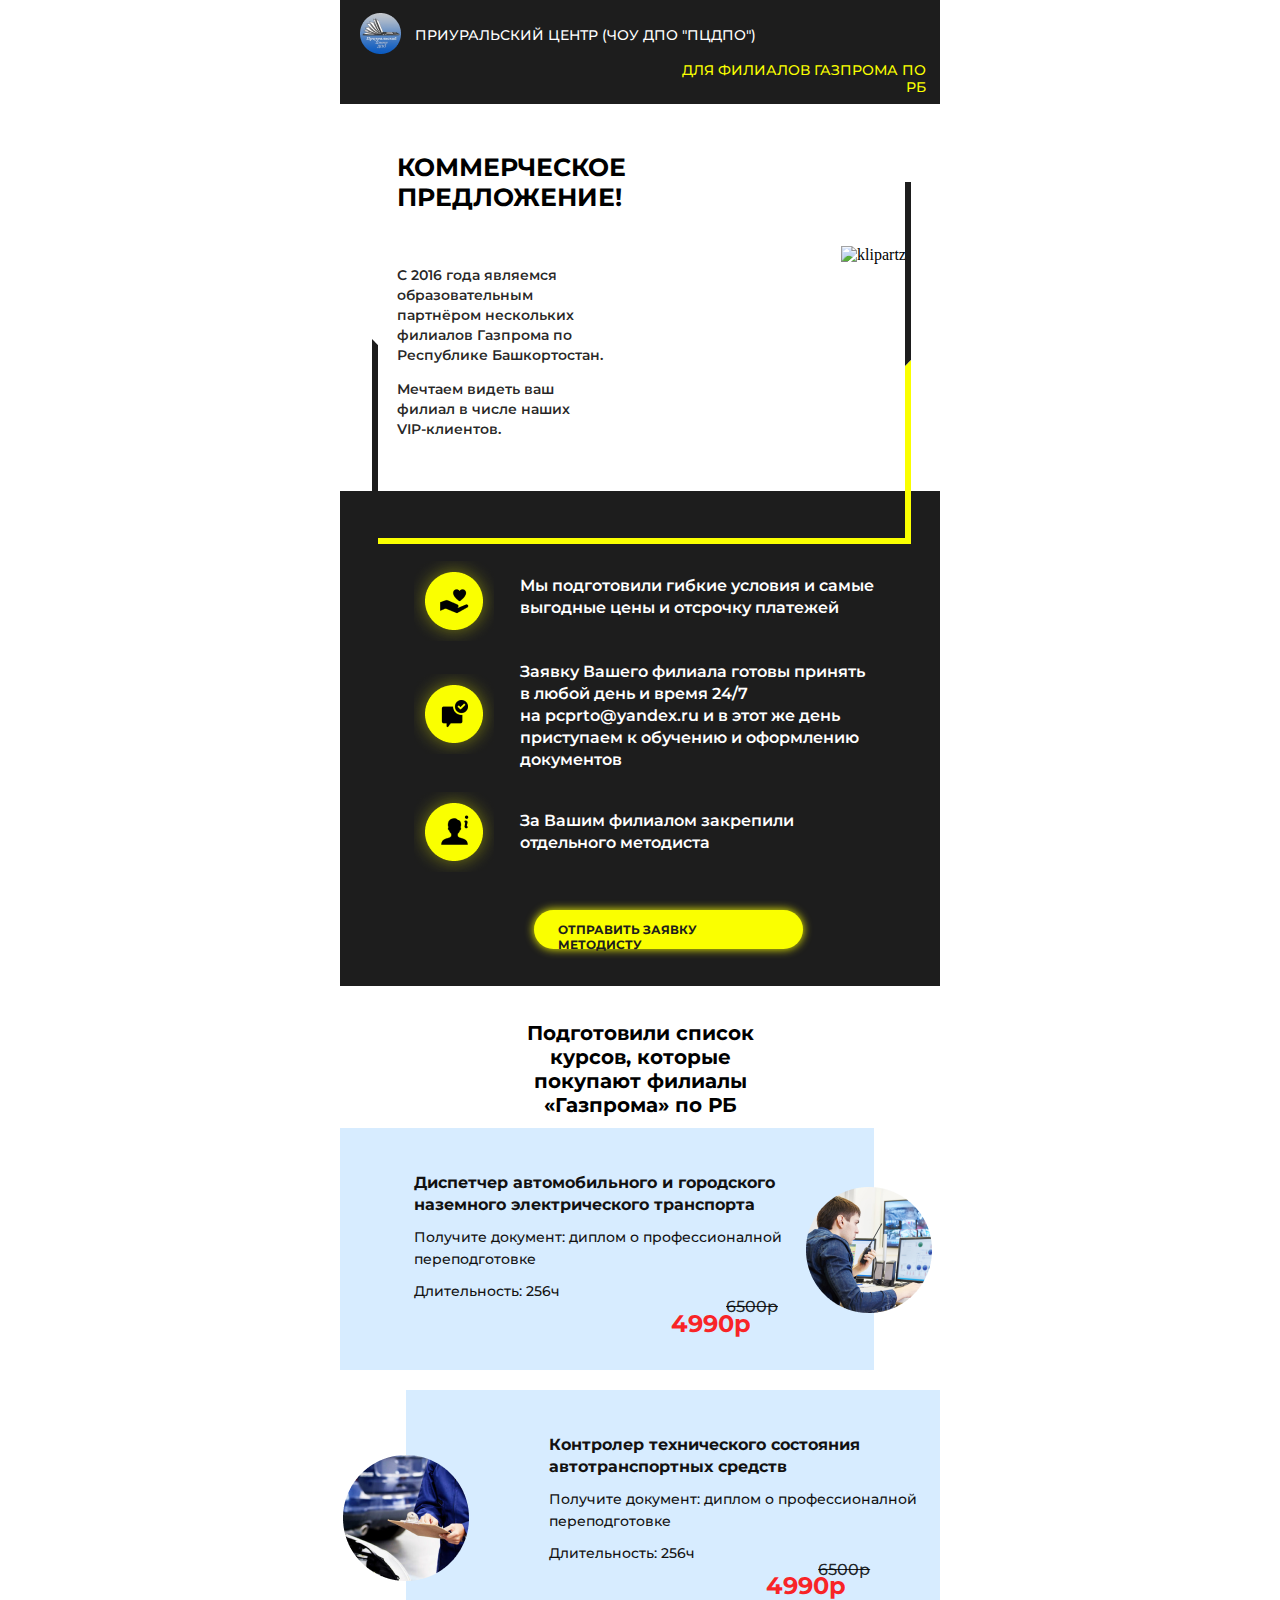
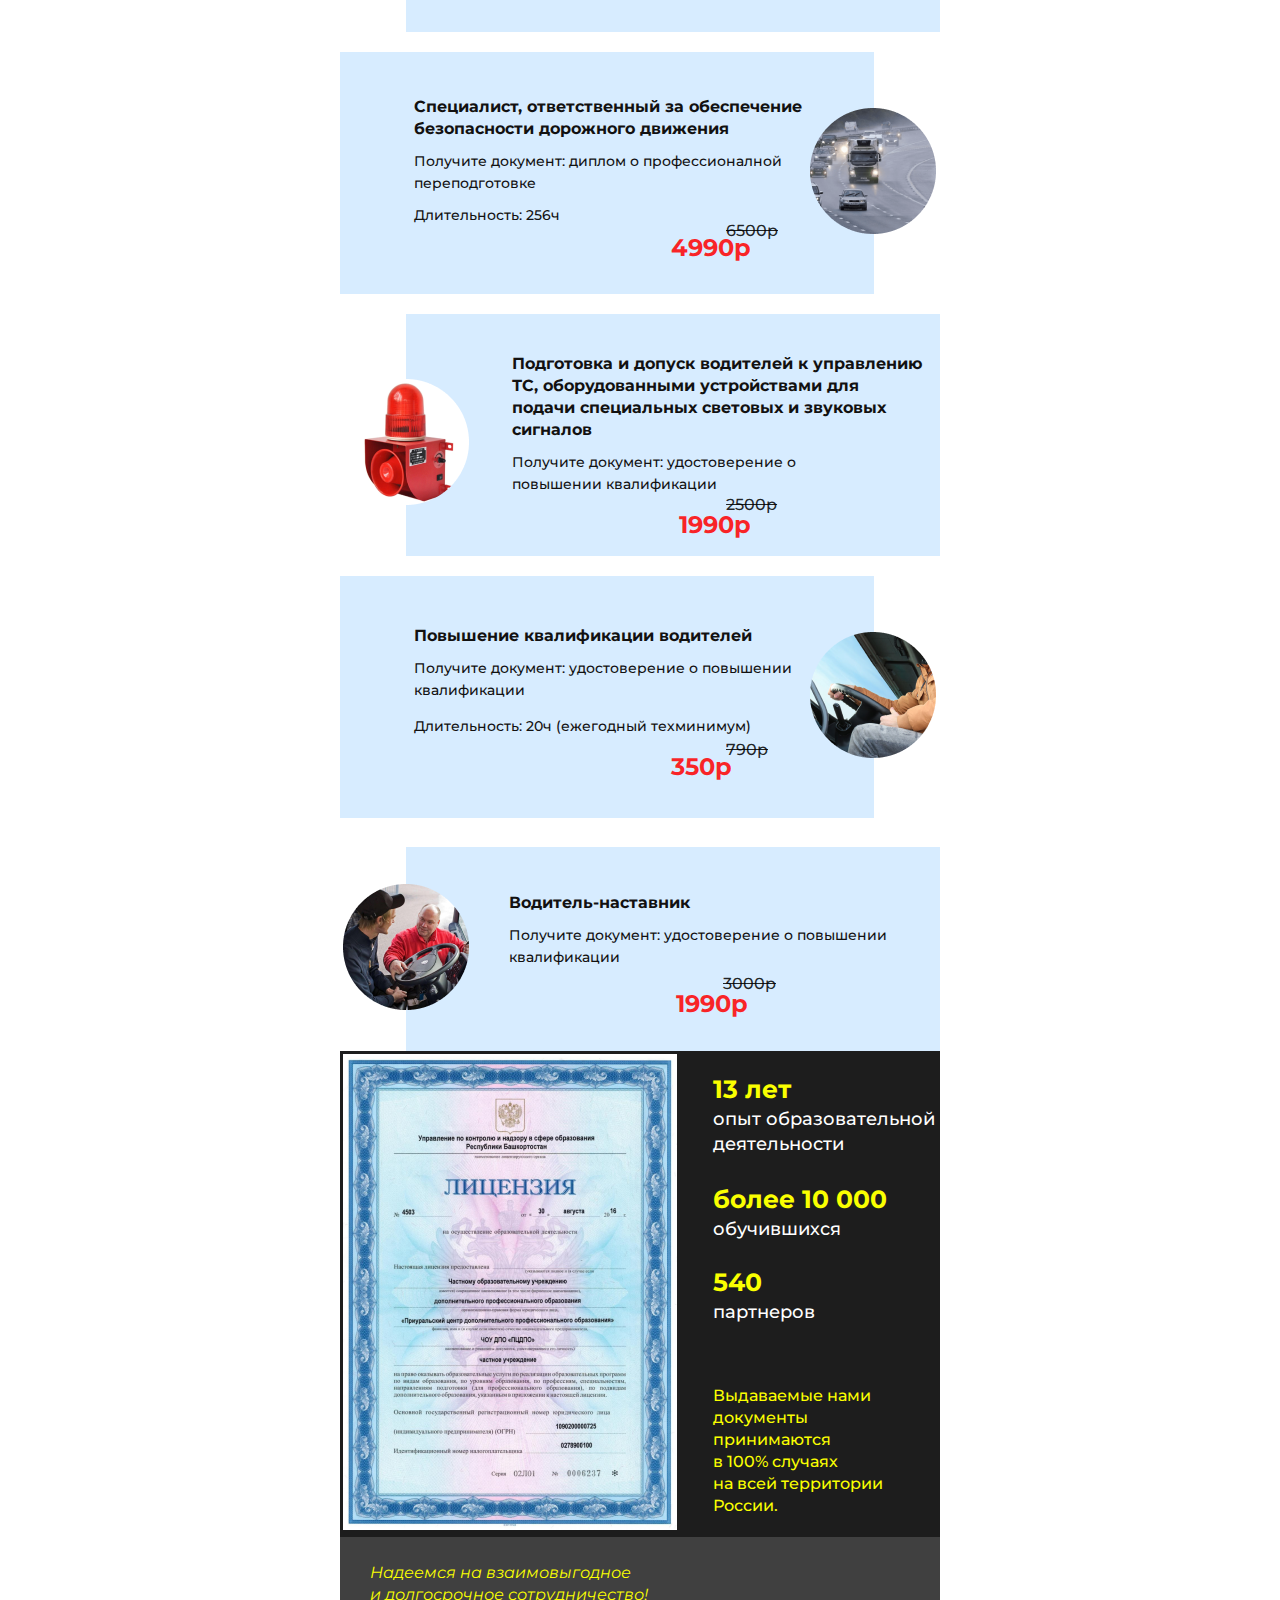
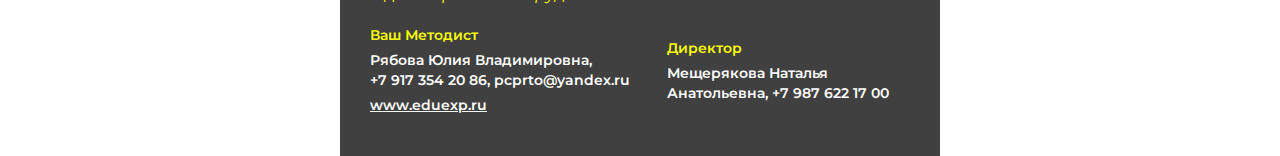
==== День_Рождения/index.html @ 4132eb13 "Update index.html" ====
<!DOCTYPE html>
<html>

<head>
    <link rel="preconnect" href="https://fonts.googleapis.com">
<link rel="preconnect" href="https://fonts.gstatic.com" crossorigin>
<link href="https://fonts.googleapis.com/css2?family=Montserrat:ital,wght@0,500;0,600;0,700;1,400&display=swap" rel="stylesheet">
    <title>День рождения</title>
</head>

<body style="padding:0px;margin:0px;">
    <table width="100%" border="0" cellspacing="0" cellpadding="0">
        <tr>
            <td align="center">
                <table width="600" align="center" border="0" cellspacing="0" cellpadding="0" bgcolor="#ffffff" style="max-width:600px; background: #ffffff; margin: auto;">
                    <!-- С днем рождения 13 лет -->
                    <tr>
                        <td align="center" bgcolor="#1D1D1D" >
                            <table height = "90px" width="600px" style="padding: 10px 11px 22px 17px;">
                                <tr style="height: 41px;">
                                    <td align="left" style=" width: 41px;height: 41px; padding-right: 11px;">
                                        <a style="height: 41px; margin-top: 0;" href="https://eduexp.ru/"><img style="height: 41px;" src="images/logo.png" alt="eduexp логотип"></a>
                                    </td>
                                    <td style="height: 41px;">
                                        <p style="font-family: 'Montserrat';font-style: normal;font-weight: 500;font-size: 14px;line-height: 17px;text-transform: uppercase;color: #FFFFFF; margin: 0;">пРИУРАЛЬСКИЙ ЦЕНТР (ЧОУ ДПО "ПЦДПО")</p>
                                    </td>
                                </tr>
                                <tr>
                                    <td colspan ="2">
                                        <p style="margin-left: auto; height :17px; width: 266px; font-family: 'Montserrat'; font-style: normal;font-weight: 500; font-size: 14px;
                                        line-height: 17px; /* identical to box height */text-transform: uppercase; color: #FAFF00; margin: 0;margin-left: auto; text-align: right;">ДЛЯ ФИЛИАЛОВ ГАЗПРОМА по РБ </p>
                                    </td>
                                </tr>
                            </table>
                        </td>
                    </tr>
                    <tr >
                        <td align="center" bgcolor="#fff"  >
                            <table height = "90px" width="600px" style="padding-left: 54px; background-image: url(images/rectangle-bg.png); background-repeat: no-repeat; background-position: bottom; background-size: 100%;"  >
                                <tr>
                                    <td>
                                        <p style="margin-top: 45px;
                                        margin-bottom: 35px;
                                        width: 300px;
                                        font-family: 'Montserrat';
                                        font-style: normal;
                                        font-weight: 700;
                                        font-size: 25px;
                                        line-height: 30px;
                                        text-transform: uppercase;
                                        color: #000000;">Коммерческое предложение!</p>
                                    </td> 
                                    <td rowspan="2" >
                                        <img style="width: 236px;height: 189px;margin-top: 30px;margin-bottom: 112px;" src="/images/klipartz.png" alt="klipartz">
                                    </td>
                                </tr>
                                <tr>
                                    <td>
                                        <p style="width: 215px;
                                        font-family: 'Montserrat';
                                        font-style: normal;
                                        font-weight: 600;
                                        font-size: 14px;
                                        line-height: 20px ;
                                        color: rgba(0, 0, 0, 0.85);">С 2016 года являемся образовательным партнёром нескольких филиалов Газпрома по Республике Башкортостан.</p>
                                        <p style="width: 192px; font-family: 'Montserrat';
                                        font-style: normal;
                                        font-weight: 600;
                                        font-size: 14px;
                                        line-height: 20px ;
                                        color: rgba(0, 0, 0, 0.85);
                                        margin-bottom: 45px;">Мечтаем видеть ваш филиал в числе наших VIP-клиентов.</p>
                                    </td>
                                </tr>
                                <tr >
                                    <td style="position: relative;">
                                        <!-- <img  style="position:absolute; top: 10px;left: 10px; z-index: -12;display: block;" src="images/Rectangle-bg.png" alt="background"> -->
                                        <img  style="position:absolute; top: -148px;
                                        left: -24px;" src="images/Rectangle-l.png" alt="line">
                                        <img  style="position:absolute; top: 51px;left: -18px;" src="images/Rectangle-b.png" alt="line">
                                        <img  style="position:absolute;     top: -127px;
                                        left: 509px;" src="images/Rectangle-br.png" alt="line">
                                        <img  style="position:absolute; top: -305px;left: 509px;" src="images/Rectangle-tr.png" alt="line">
                                    </td>
                                </tr>
                            </table>
                        </td>
                    </tr>
                    <tr>
                        <td align="center" bgcolor="#1D1D1D"  >
                            <table height = "428"  style="margin-left: 71px; margin-top: 67px;">
                                <tr >
                                    <td align="left" style=" width: 80px; height: 80px; margin-right: 22px; padding-bottom: 17px;">
                                        <img style="height: 80px; display: block; margin-left: auto;margin-right: auto;" src="images/Trust.png" alt="eduexp логотип">
                                    </td>
                                    <td style="height: 58px;width: 456px;">
                                        <p style="font-family: 'Montserrat';font-style: normal;font-weight: 600;font-size: 16px;line-height: 22px;color: #FFFFFF; margin: 0; padding-left: 22px;padding-right: 24px; width: 368px; padding-bottom: 24px;">Мы подготовили гибкие условия и самые выгодные цены и отсрочку платежей</p>
                                    </td>
                                </tr>
                                <tr >
                                    <td align="left" style=" width: 80px; height: 80px; margin-right: 22px;">
                                        <img style="height: 80px; display: block; margin-left: auto;margin-right: auto; padding-bottom: 22px;" src="images/Chat.png" alt="eduexp логотип">
                                    </td>
                                    <td style="height: 58px;width: 456px;">
                                        <p style="font-family: 'Montserrat';font-style: normal;font-weight: 600;font-size: 16px;line-height: 22px;color: #FFFFFF; margin: 0; padding-left: 22px;padding-right: 24px; width: 368px; padding-bottom: 17px;">Заявку Вашего филиала готовы принять в любой день и время 24/7 на pcprto@yandex.ru и в этот же день приступаем к обучению и оформлению документов</p>
                                    </td>
                                </tr>
                                <tr >
                                    <td align="left" style=" width: 80px; height: 80px; margin-right: 22px; ">
                                        <img style="height: 80px; display: block; margin-left: auto;margin-right: auto;" src="images/More.png" alt="eduexp логотип">
                                    </td>
                                    <td style="height: 58px;width: 456px;">
                                        <p style="font-family: 'Montserrat';font-style: normal;font-weight: 600;font-size: 16px;line-height: 22px;color: #FFFFFF; margin: 0; padding-left: 22px;padding-right: 24px; width: 368px;">За Вашим филиалом закрепили  отдельного методиста</p>
                                    </td>
                                </tr>
                                <tr>
                                    <td></td>
                                    <td >
                                        <a style="font-family: 'Montserrat'; font-style: normal;font-weight: 700;font-size: 12px; line-height: 15px; text-transform: uppercase; color: #1D1D1D; text-decoration: none; display: block;width: 269px;
                                        height: 39px; padding: 12px 24px;box-sizing: border-box; margin-left: 36px;
                                        
                                        background: #FAFF00;
                                        box-shadow: 0px 0px 10px #FAFF00;
                                        border-radius: 30px;" href="#">отправить заявку методисту</a>
                                    </td>
                                </tr>
                            </table>
                        </td>
                    </tr>



                    <tr >
                        <td align="center" bgcolor="#fff"  >
                            <table height = "142px" width="600px"  >
                                
                                <tr>
                                    <td>
                                        <p style="font-family: 'Montserrat';
                                        font-style: normal;
                                        font-weight: 700;
                                        font-size: 20px;
                                        line-height: 24px;
                                        text-align: center;
                                        
                                        color: #000000;
                                        width: 261px; height: 72px;
                                        margin: auto;">Подготовили список курсов, которые покупают филиалы «Газпрома» по РБ</p>
                                    </td>
                                </tr>
                                
                            </table>
                        </td>
                    </tr>

                    <tr >
                        <td align="center" bgcolor="#fff"  >
                            <table height = "242px" width="600px"  style="margin-bottom: 20px; background-image: url(images/dispatcher-bg.png); background-repeat: no-repeat;">
                                
                                <tr>
                                    <td>
                                        <p style="font-family: 'Montserrat';
                                        font-style: normal;
                                        font-weight: 700;
                                        font-size: 16px;
                                        line-height: 22px;
                                        padding-left: 71px;
                                        
                                        margin-top: 15px;
                                        margin-bottom: 10px;
                                        width: 370px;
                                        color: #121111;">Диспетчер автомобильного и городского наземного электрического транспорта</p>
                                        <p style="font-family: 'Montserrat';
                                        font-style: normal;
                                        font-weight: 500;
                                        font-size: 14px;
                                        line-height: 22px;
                                        width: 370px;
                                        padding-left: 71px;
                                        
                                        margin-bottom: 10px;
                                        margin-top: 10px;
                                        
                                        color: #121111;">
                                        Получите документ: диплом о профессионалной переподготовке</p>
                                        <p style="font-family: 'Montserrat';
                                        font-style: normal;
                                        font-weight: 500;
                                        font-size: 14px;
                                        line-height: 22px;
                                        padding-left: 71px;
                                        margin-top: 10px;
                                        margin-bottom: 0;
                                        
                                        color: #121111;">Длительность: 256ч</p>
                                        <table style="position: relative;">
                                        <tr>
                                            <td>
                                                <p style=" position: absolute;
                                                content: '';
                                                top: -5px;
                                                    font-family: 'Montserrat';
                                                    font-style: normal;
                                                    font-weight: 500;
                                                    font-size: 16px;
                                                    line-height: 20px;
                                                    
                                                    color: rgba(0, 0, 0, 0.85);
                                                    margin: 0;
                                                    margin-left: 380px;"><strike>6500р</strike></p></td>
                                            </tr>
                                            <tr>
                                                <td>
                                                    <p style="
                                                    font-family: 'Montserrat';
                                                    font-style: normal;
                                                    font-weight: 700;
                                                    font-size: 24px;
                                                    line-height: 30px;
                                                    margin: 0;
                                                    margin-left: 325px;
                                                    color: rgba(255, 0, 0, 0.85);">4990р</p>
                                                </td>
                                            </tr>
                                        </table>
                                    </td>
                                    <td>
                                        <img style="padding-top: 5px;" src="images/dispatcher.png" alt="dispatcher">
                                    </td>
                                </tr>
                                
                            </table>
                        </td>
                    </tr>

                    <tr >
                        <td align="center" bgcolor="#fff"  >
                            <table height = "242px" width="600px"  style="margin-bottom: 20px; background-image: url(images/dispatcher-bg.png); background-repeat: no-repeat; background-position: right top; ">
                                
                                <tr>
                                    
                                    <td  >
                                        <img style="padding-top: 18px;" src="images/table.png" alt="table">
                                    </td>
                                    <td >
                                        <p style="font-family: 'Montserrat';
                                        font-style: normal;
                                        font-weight: 700;
                                        font-size: 16px;
                                        line-height: 22px;
                                        padding-left: 71px;
                                        margin-top: 40px;
                                        width: 370px;
                                        margin-bottom: 0;
                                        margin-top: 15px;
                                        color: #121111;">Контролер технического состояния автотранспортных средств</p>

                                        <p style="font-family: 'Montserrat';
                                        font-style: normal;
                                        font-weight: 500;
                                        font-size: 14px;
                                        line-height: 22px;
                                        width: 370px;
                                        padding-left: 71px;
                                        
                                        margin-bottom: 10px;
                                        margin-top: 10px;
                                        color: #121111;">
                                       Получите документ: диплом о профессионалной переподготовке
                                       </p>
                                        <p style="font-family: 'Montserrat';
                                        font-style: normal;
                                        font-weight: 500;
                                        font-size: 14px;
                                        line-height: 22px;
                                        padding-left: 71px;
                                        
                                        margin-top: 10px;
                                        margin-bottom: 0;
                                        color: #121111;">Длительность: 256ч</p>
                                        <table style="position: relative;">
                                            <tr>
                                                <td>
                                                    <p style=" position: absolute;
                                                    content: '';
                                                    font-family: 'Montserrat';
                                                    font-style: normal;
                                                    font-weight: 500;
                                                    font-size: 16px;
                                                    line-height: 20px;
                                                    
                                                    color: rgba(0, 0, 0, 0.85);
                                                    margin: 0;
                                                    top: -4px;
                                                    left: 340px;"><strike>6500р</strike></p></td>
                                            </tr>
                                            <tr>
                                                <td>
                                                    <p style="
                                                    font-family: 'Montserrat';
                                                    font-style: normal;
                                                    font-weight: 700;
                                                    font-size: 24px;
                                                    line-height: 30px;
                                                    margin: 0;
                                                    margin-left: 285px;
                                                    color: rgba(255, 0, 0, 0.85);">4990р</p>
                                                </td>
                                            </tr>
                                        </table>
                                    </td>
                                </tr>
                                
                            </table>
                        </td>
                    </tr>
                    <tr >
                        <td align="center" bgcolor="#fff"  >
                            <table height = "242px" width="600px"  style="margin-bottom: 20px; background-image: url(images/dispatcher-bg.png); background-repeat: no-repeat;">
                                
                                <tr>
                                    <td>
                                        <p style="font-family: 'Montserrat';
                                        font-style: normal;
                                        font-weight: 700;
                                        font-size: 16px;
                                        line-height: 22px;
                                        padding-left: 71px;
                                        margin-bottom: 10px;
                                        margin-top: 15px;
                                        width: 390px;
                                        color: #121111;">Специалист, ответственный за обеспечение безопасности дорожного движения</p>
                                        <p style="font-family: 'Montserrat';
                                        font-style: normal;
                                        font-weight: 500;
                                        font-size: 14px;
                                        line-height: 22px;
                                        width: 370px;
                                        padding-left: 71px;
                                        
                                        
                                        color: #121111;
                                        margin-bottom: 10px;
                                        margin-top: 10px;">
                                        
Получите документ: диплом о профессионалной переподготовке</p>
                                        <p style="font-family: 'Montserrat';
                                        font-style: normal;
                                        font-weight: 500;
                                        font-size: 14px;
                                        line-height: 22px;
                                        padding-left: 71px;
                                        margin-bottom: 0;
                                        
                                        margin-top: 10px;
                                        color: #121111;">Длительность: 256ч</p>
                                        <table style="position: relative;">
                                        <tr>
                                            <td>
                                                <p style=" position: absolute;
                                                content: '';
                                                top: -5px;
                                                    font-family: 'Montserrat';
                                                    font-style: normal;
                                                    font-weight: 500;
                                                    font-size: 16px;
                                                    line-height: 20px;
                                                    
                                                    color: rgba(0, 0, 0, 0.85);
                                                    margin: 0;
                                                    margin-left: 380px;"><strike>6500р</strike></p></td>
                                            </tr>
                                            <tr>
                                                <td>
                                                    <p style="
                                                    font-family: 'Montserrat';
                                                    font-style: normal;
                                                    font-weight: 700;
                                                    font-size: 24px;
                                                    line-height: 30px;
                                                    margin: 0;
                                                    margin-left: 325px;
                                                    color: rgba(255, 0, 0, 0.85);">4990р</p>
                                                </td>
                                            </tr>
                                        </table>
                                    </td>
                                    <td>
                                        <img  src="images/BDD.png" alt="BDD">
                                    </td>
                                </tr>
                                
                            </table>
                        </td>
                    </tr>

                    <tr >
                        <td align="center" bgcolor="#fff"  >
                            <table height = "242px" width="600px"  style="margin-bottom: 20px; background-image: url(images/dispatcher-bg.png); background-repeat: no-repeat; background-position: right top; ">
                                
                                <tr>
                                    
                                    <td  >
                                        <img style="padding-top: 18px;" src="images/signal.png" alt="signal">
                                    </td>
                                    <td >
                                        <p style="font-family: 'Montserrat';
                                        font-style: normal;
                                        font-weight: 700;
                                        font-size: 16px;
                                        line-height: 22px;
                                        padding-left: 36px;
                                        width: 414px;
                                        margin-bottom: 0;
                                        margin-top: 25px;
                                        color: #121111;">Подготовка и допуск водителей к управлению ТС, оборудованными устройствами для подачи специальных световых и звуковых сигналов</p>

                                        <p style="font-family: 'Montserrat';
                                        font-style: normal;
                                        font-weight: 500;
                                        font-size: 14px;
                                        line-height: 22px;
                                        width: 375px;
                                        padding-left: 36px;
                                        
                                        margin-top: 10px;
                                        color: #121111;
                                        margin-bottom: 0;">
                                       
Получите документ: удостоверение о повышении квалификации 
                                       </p>
                                        
                                        <table style="position: relative; margin-top: 8px;">
                                            <tr>
                                                <td>
                                                    <p style=" position: absolute;
                                                    content: '';
                                                    font-family: 'Montserrat';
                                                    font-style: normal;
                                                    font-weight: 500;
                                                    font-size: 16px;
                                                    line-height: 20px;
                                                    
                                                    color: rgba(0, 0, 0, 0.85);
                                                    margin: 0;
                                                    top: -8px;
                                                    left: 250px;"><strike>2500р</strike></p></td>
                                            </tr>
                                            <tr>
                                                <td>
                                                    <p style="
                                                    font-family: 'Montserrat';
                                                    font-style: normal;
                                                    font-weight: 700;
                                                    font-size: 24px;
                                                    line-height: 30px;
                                                    margin: 0;
                                                    margin-left: 200px;
                                                    color: rgba(255, 0, 0, 0.85);">1990р</p>
                                                </td>
                                            </tr>
                                        </table>
                                    </td>
                                </tr>
                                
                            </table>
                        </td>
                    </tr>
                    <tr >
                        <td align="center" bgcolor="#fff"  >
                            <table height = "242px" width="600px"  style="margin-bottom: 29px; background-image: url(images/dispatcher-bg.png); background-repeat: no-repeat;">
                                
                                <tr>
                                    <td>
                                        <p style="font-family: 'Montserrat';
                                        font-style: normal;
                                        font-weight: 700;
                                        font-size: 16px;
                                        line-height: 22px;
                                        padding-left: 71px;
                                        margin-bottom: 0;
                                        margin-top: 15px;
                                        width: 370px;
                                        color: #121111;">Повышение квалификации водителей</p>
                                        <p style="font-family: 'Montserrat';
                                        font-style: normal;
                                        font-weight: 500;
                                        font-size: 14px;
                                        line-height: 22px;
                                        width: 390px;
                                        padding-left: 71px;
                                        
                                        
                                        margin-bottom: 10px;
                                        margin-top: 10px;
                                        color: #121111;">
Получите документ: удостоверение о повышении квалификации</p>
                                        <p style="font-family: 'Montserrat';
                                        font-style: normal;
                                        font-weight: 500;
                                        font-size: 14px;
                                        line-height: 22px;
                                        padding-left: 71px;
                                        margin-bottom: 0;
                                        
                                        color: #121111;">
Длительность: 20ч (ежегодный техминимум)</p>
                                        <table style="position: relative; margin-top: 8px;">
                                        <tr>
                                            <td>
                                                <p style=" position: absolute;
                                                content: '';
                                                top: -5px;
                                                    font-family: 'Montserrat';
                                                    font-style: normal;
                                                    font-weight: 500;
                                                    font-size: 16px;
                                                    line-height: 20px;
                                                    
                                                    color: rgba(0, 0, 0, 0.85);
                                                    margin: 0;
                                                    margin-left: 380px;"><strike>790р</strike></p></td>
                                            </tr>
                                            <tr>
                                                <td>
                                                    <p style="
                                                    font-family: 'Montserrat';
                                                    font-style: normal;
                                                    font-weight: 700;
                                                    font-size: 24px;
                                                    line-height: 30px;
                                                    margin: 0;
                                                    margin-left: 325px;
                                                    color: rgba(255, 0, 0, 0.85);">350р</p>
                                                </td>
                                            </tr>
                                        </table>
                                    </td>
                                    <td>
                                        <img  src="images/driver.png" alt="driver">
                                    </td>
                                </tr>
                                
                            </table>
                        </td>
                    </tr>

                    <tr >
                        <td align="center" bgcolor="#fff"  >
                            <table height = "204px" width="600px"  style="background-image: url(images/Rectangle-2bg.png); background-repeat: no-repeat; background-position: right top; ">
                                
                                <tr>
                                    
                                    <td  >
                                        <img src="images/mentor.png" alt="mentor">
                                    </td>
                                    <td >
                                        <p style="font-family: 'Montserrat';
                                        font-style: normal;
                                        font-weight: 700;
                                        font-size: 16px;
                                        line-height: 22px;
                                        padding-left: 36px;
                                        width: 370px;
                                        margin-bottom: 0;
                                        color: #121111;">Водитель-наставник</p>
                                        <p style="font-family: 'Montserrat';
                                        font-style: normal;
                                        font-weight: 500;
                                        font-size: 14px;
                                        line-height: 22px;
                                        max-width: 430px;
                                        padding-left: 36px;
                                        
                                        margin-top: 10px;
                                        color: #121111;">
                                       
Получите документ: удостоверение о повышении квалификации
                                       </p>
                                        
                                        <table style="position: relative; margin-top: 8px;">
                                            <tr>
                                                <td>
                                                    <p style=" position: absolute;
                                                    content: '';
                                                    font-family: 'Montserrat';
                                                    font-style: normal;
                                                    font-weight: 500;
                                                    font-size: 16px;
                                                    line-height: 20px;
                                                    
                                                    color: rgba(0, 0, 0, 0.85);
                                                    margin: 0;
                                                    top: -8px;
                                                    left: 250px;"><strike>3000р</strike></p></td>
                                            </tr>
                                            <tr>
                                                <td>
                                                    <p style="
                                                    font-family: 'Montserrat';
                                                    font-style: normal;
                                                    font-weight: 700;
                                                    font-size: 24px;
                                                    line-height: 30px;
                                                    margin: 0;
                                                    margin-left: 200px;
                                                    color: rgba(255, 0, 0, 0.85);">1990р</p>
                                                </td>
                                            </tr>
                                        </table>
                                    </td>
                                </tr>
                                
                            </table>
                        </td>
                    </tr>
                    <tr>
                        <td>
                            <table width="600px" style="padding: 70px 0px 59px 27x;
                            background: #1D1D1D;">
                               
                                    <td >
                                       <img style="margin-right: 32px;" src="images/lic.png" alt="eduexp логотип">
                                    </td>
                                    <td >
                                        <p style="font-family: 'Montserrat';
                                        font-style: normal;
                                        font-weight: 700;
                                        font-size: 25px;
                                        line-height: 35px;
                                        color: #FAFF00;
                                        margin: 0;">13 лет</p>
                                        <p style=" font-family: 'Montserrat';
                                        font-style: normal;
                                        font-weight: 500;
                                        font-size: 18px;
                                        line-height: 25px;
                                        margin: 0;
                                        margin-bottom: 25px;
                                        color: #FFFFFF;">опыт образовательной деятельности</p>
                                        <p style="font-family: 'Montserrat';
                                        font-style: normal;
                                        font-weight: 700;
                                        font-size: 25px;
                                        line-height: 35px;
                                        margin: 0;
                                        color: #FAFF00;">более 10 000</p>
                                        <p style=" font-family: 'Montserrat';
                                        font-style: normal;
                                        font-weight: 500;
                                        font-size: 18px;
                                        line-height: 25px;
                                        margin: 0;
                                        margin-bottom: 23px;
                                        color: #FFFFFF;">обучившихся</p>
                                        <p style="font-family: 'Montserrat';
                                        font-style: normal;
                                        font-weight: 700;
                                        font-size: 25px;
                                        line-height: 35px;
                                        margin: 0;
                                        color: #FAFF00;">540 </p>
                                        <p style=" font-family: 'Montserrat';
                                        font-style: normal;
                                        font-weight: 500;
                                        font-size: 18px;
                                        line-height: 25px;
                                        margin: 0;
                                        margin-bottom: 60px;
                                        color: #FFFFFF;">партнеров</p>
                                        <p style="font-family: 'Montserrat';
                                        font-style: normal;
                                        font-weight: 500;
                                        font-size: 16px;
                                        line-height: 22px;
                                        margin: 0;
                                        color: #FAFF00;
                                        width: 171px;">Выдаваемые нами документы принимаются в 100% случаях на всей территории России.</p>
                                    </td>
                            </table>
                        </td>
                    </tr>
                    <tr>
                        <td>
                            <table width="600px" style="padding: 22px 15px 38px 27px; background: #404040;">
                               
                            <tr>
                                <td>
                                    <p style="
                                    font-family: 'Montserrat';
                                    font-style: italic;
                                    font-weight: 400;
                                    font-size: 16px;
                                    line-height: 22px ;
                                    color: #FAFF00;
                                    margin: 0;
                                    padding: 0;
                                    width: 278px;
                                    margin-bottom: 15px;
                                    margin-right: 15px;" >Надеемся на взаимовыгодное и долгосрочное сотрудничество!</p>
                                </td>
                            </tr>
                            <tr>
                                <td>
                                    <p style="font-family: 'Montserrat';
                                    font-style: normal;
                                    font-weight: 600;
                                    font-size: 14px;
                                    line-height:20px;
                                    color: #FAFF00;
                                    margin: 0;
                                    padding: 0;
                                    margin-bottom: 5px;
                                    width: 278px;">Ваш Методист  </p>
                                    <p style="font-family: 'Montserrat';
                                    font-style: normal;
                                    font-weight: 600;
                                    font-size: 14px;
                                    line-height:20px;
                                    color: #fff;
                                    margin: 0;
                                    padding: 0;
                                    margin-bottom: 5px;
                                    width: 278px;">Рябова Юлия Владимировна,<br> +7 917 354 20 86, pcprto@yandex.ru  </p>
                                    <a style="font-family: 'Montserrat';
                                    font-style: normal;
                                    font-weight: 600;
                                    font-size: 14px;
                                    line-height:20px;
                                    color: #fff;
                                    margin: 0;
                                    padding: 0;" href="#">www.eduexp.ru </a>
                                </td>
                                <td>
                                    <p style="font-family: 'Montserrat';
                                    font-style: normal;
                                    font-weight: 600;
                                    font-size: 14px;
                                    line-height:20px;
                                    color: #FAFF00;
                                    margin: 0;
                                    padding: 0;
                                    margin-bottom: 5px;">Директор</p>
                                    <p style="font-family: 'Montserrat';
                                    font-style: normal;
                                    font-weight: 600;
                                    font-size: 14px;
                                    line-height:20px;
                                    color: #fff;
                                    margin: 0;
                                    padding: 0;"> Мещерякова Наталья Анатольевна,  +7 987 622 17 00</p>
                                </td>
                            </tr>
                            </table>
                        </td>
                    </tr>
                </table>
            </td>
        </tr>
    </table>
</body>

</html>
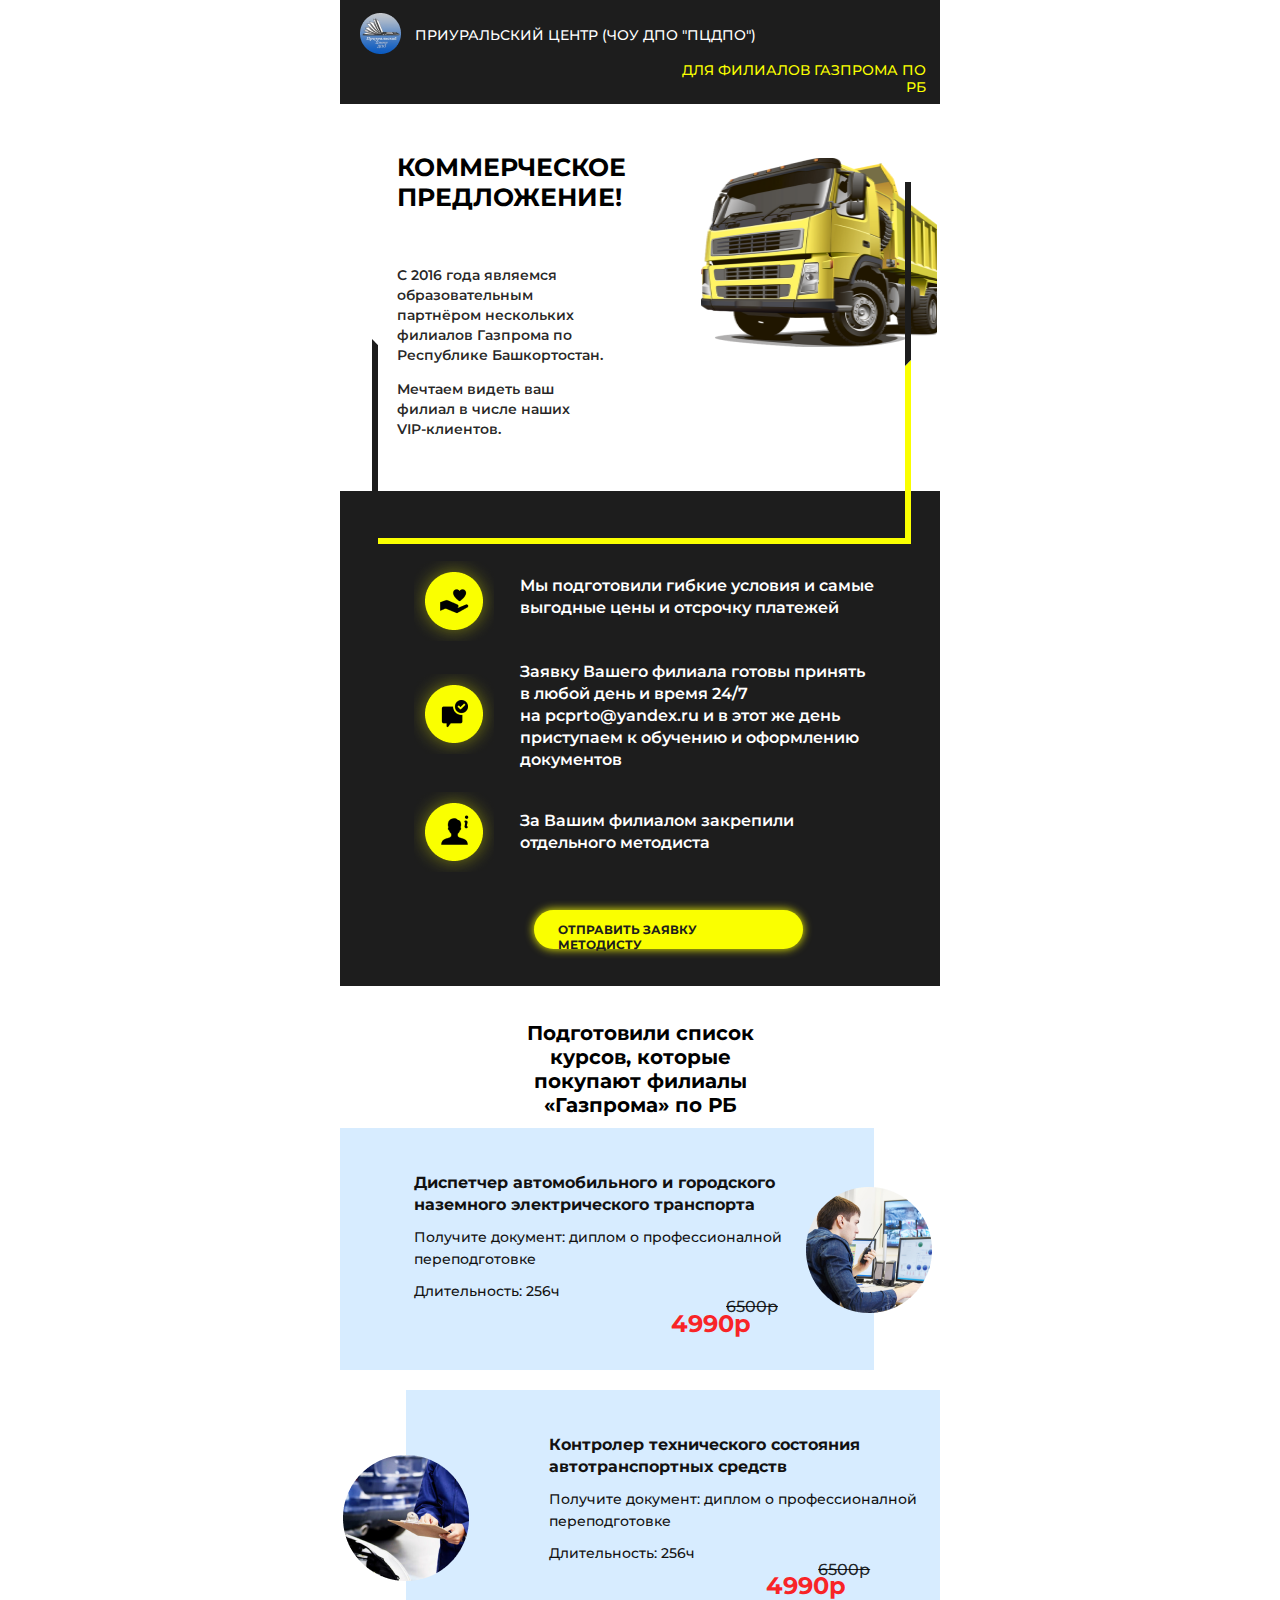
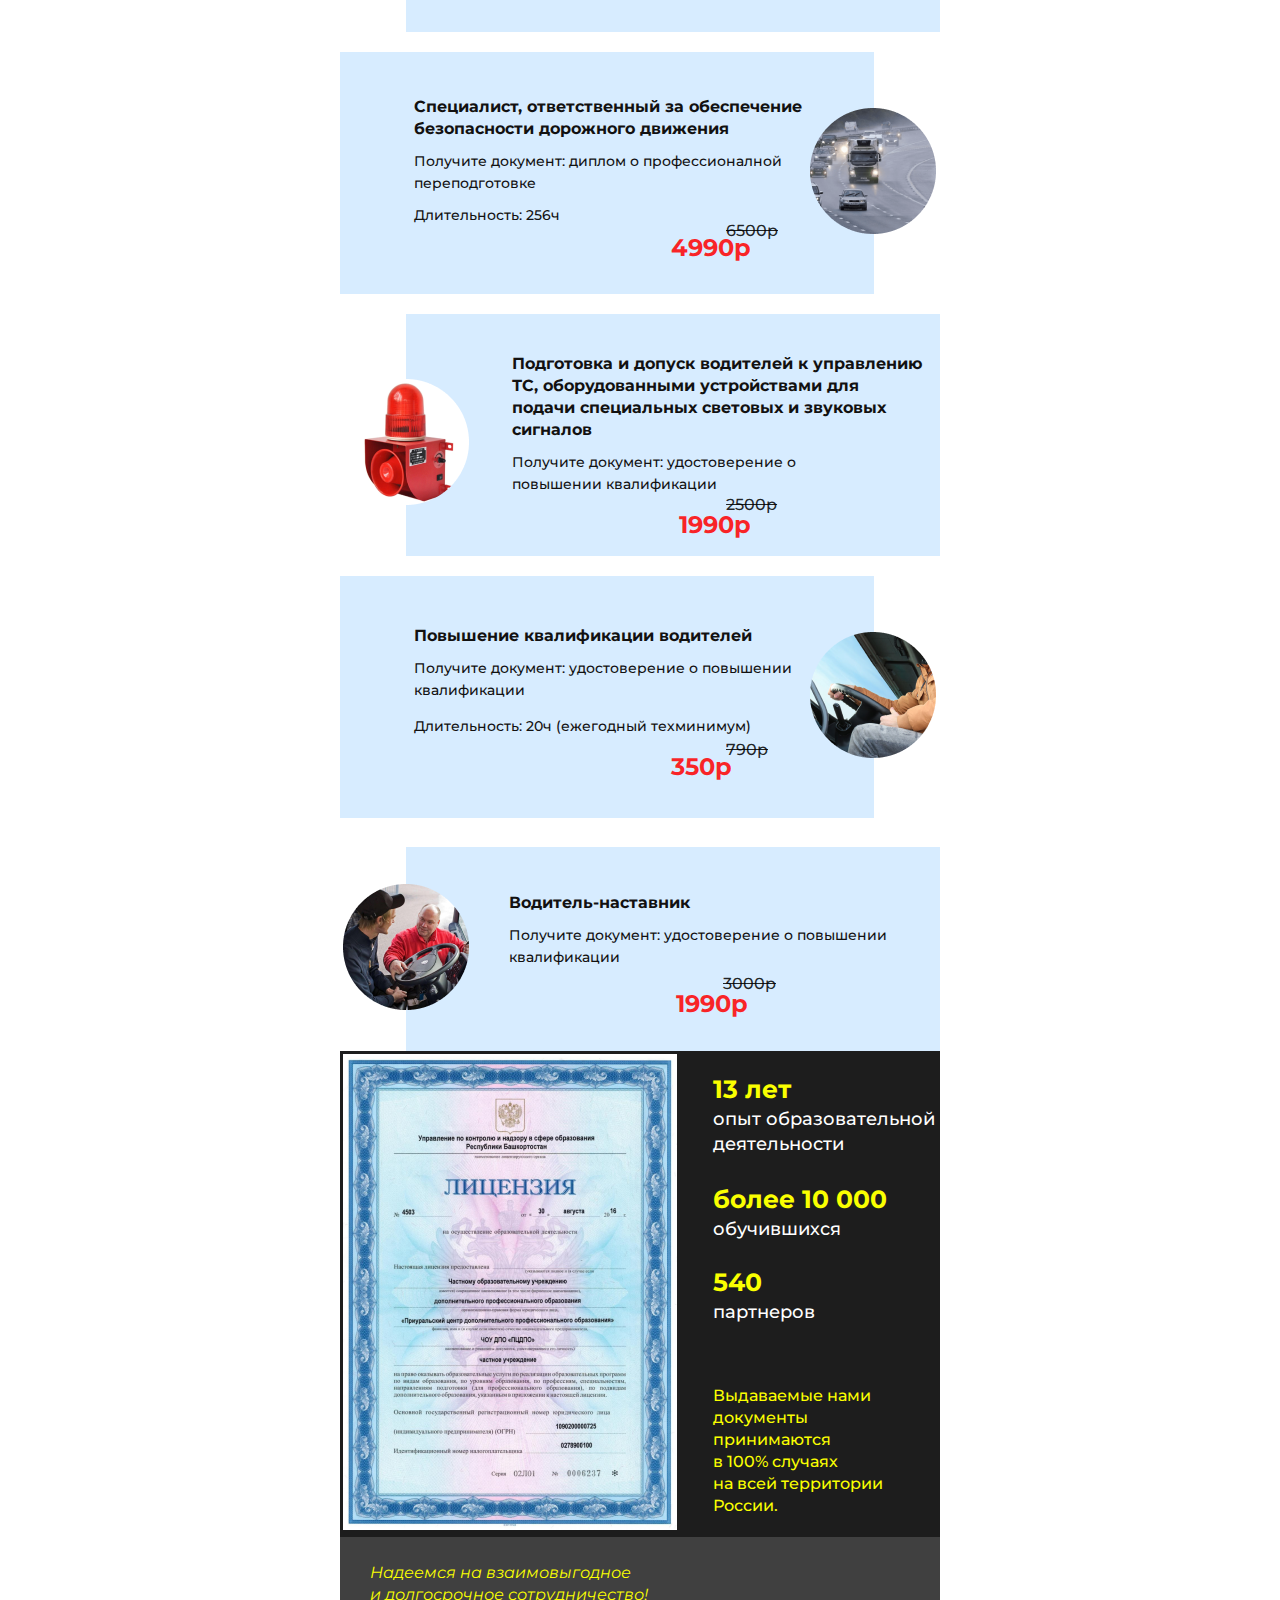
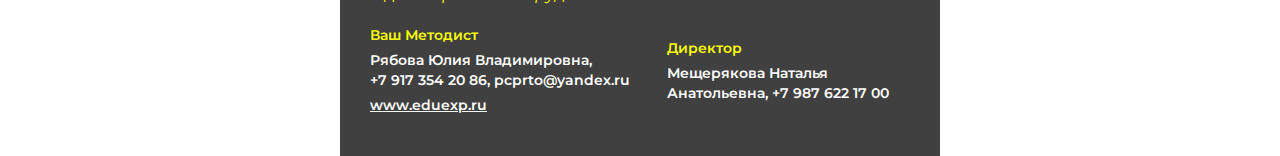
==== commit c335f195: "Update index.html" ====
--- a/День_Рождения/index.html
+++ b/День_Рождения/index.html
@@ -51,7 +51,7 @@
                                         color: #000000;">Коммерческое предложение!</p>
                                     </td> 
                                     <td rowspan="2" >
-                                        <img style="width: 236px;height: 189px;margin-top: 30px;margin-bottom: 112px;" src="/images/klipartz.png" alt="klipartz">
+                                        <img style="width: 236px;height: 189px;margin-top: 30px;margin-bottom: 112px;" src="images/klipartz.png" alt="klipartz">
                                     </td>
                                 </tr>
                                 <tr>
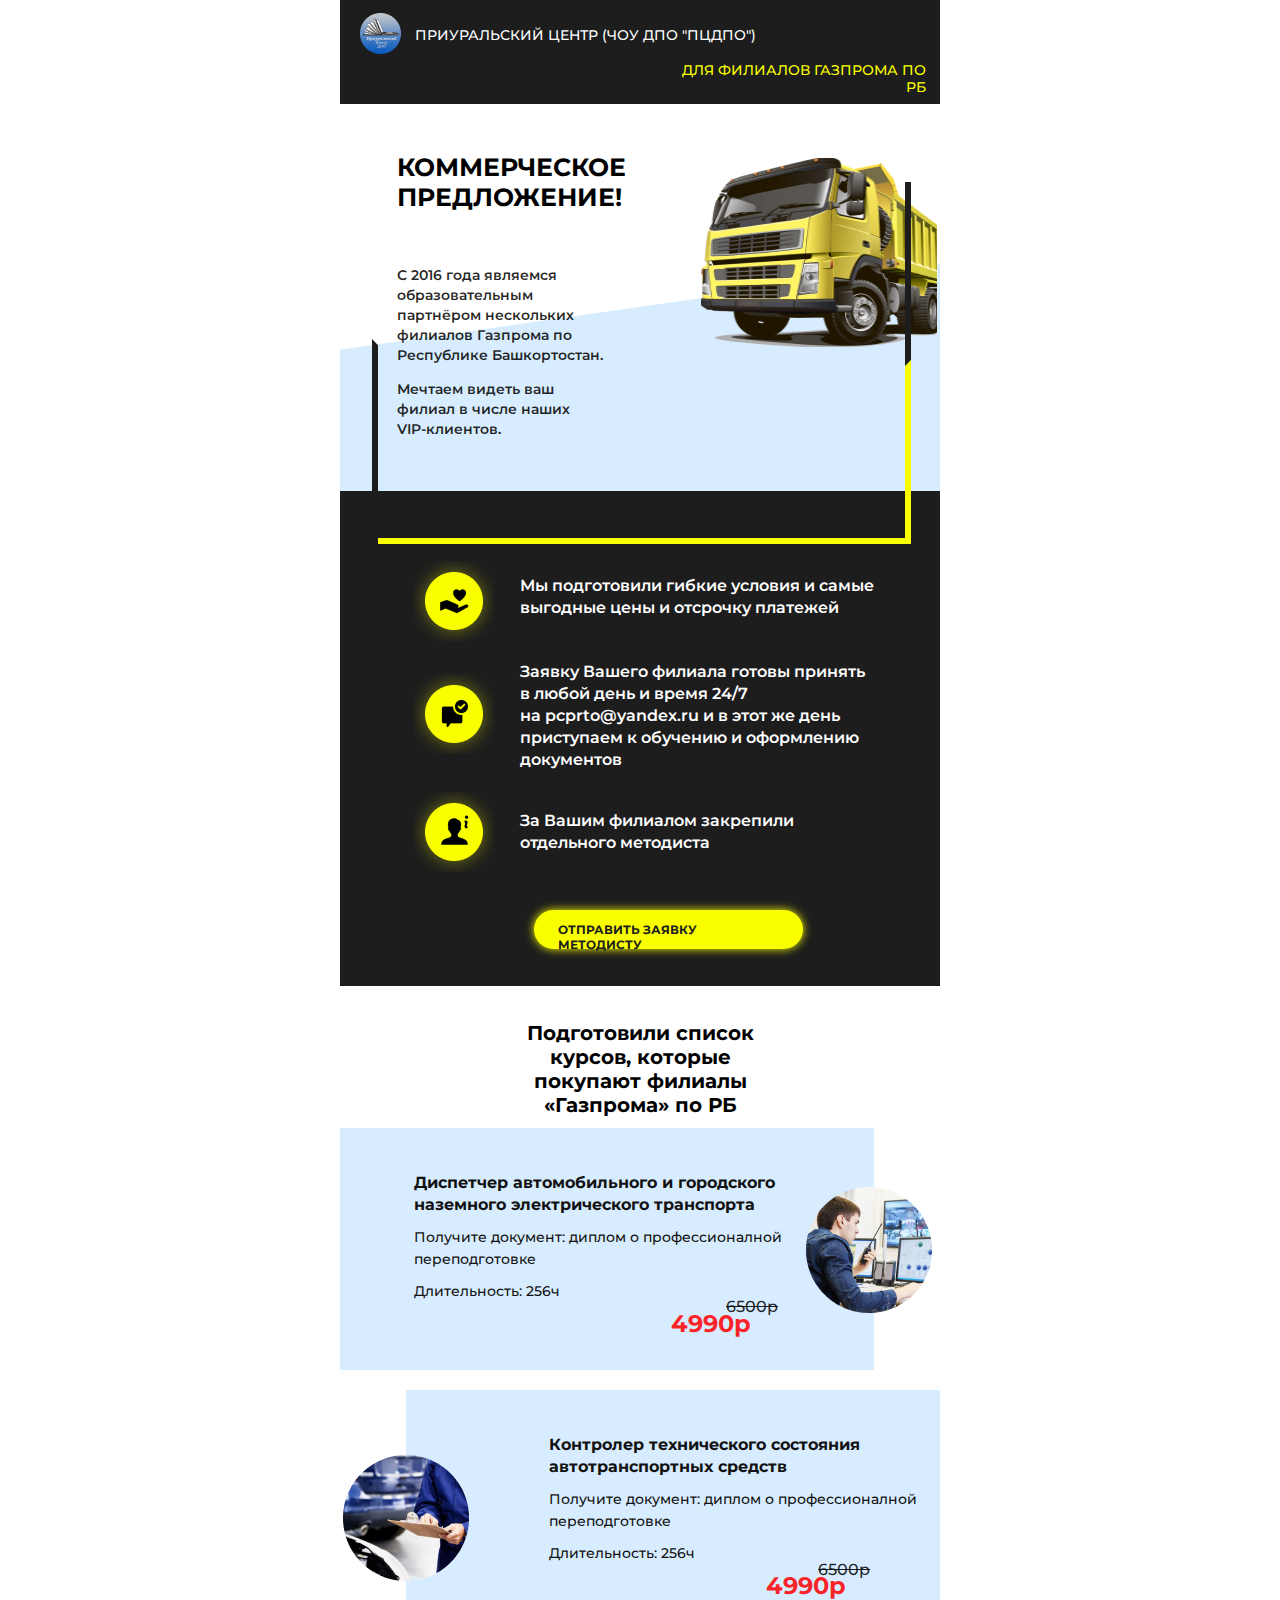
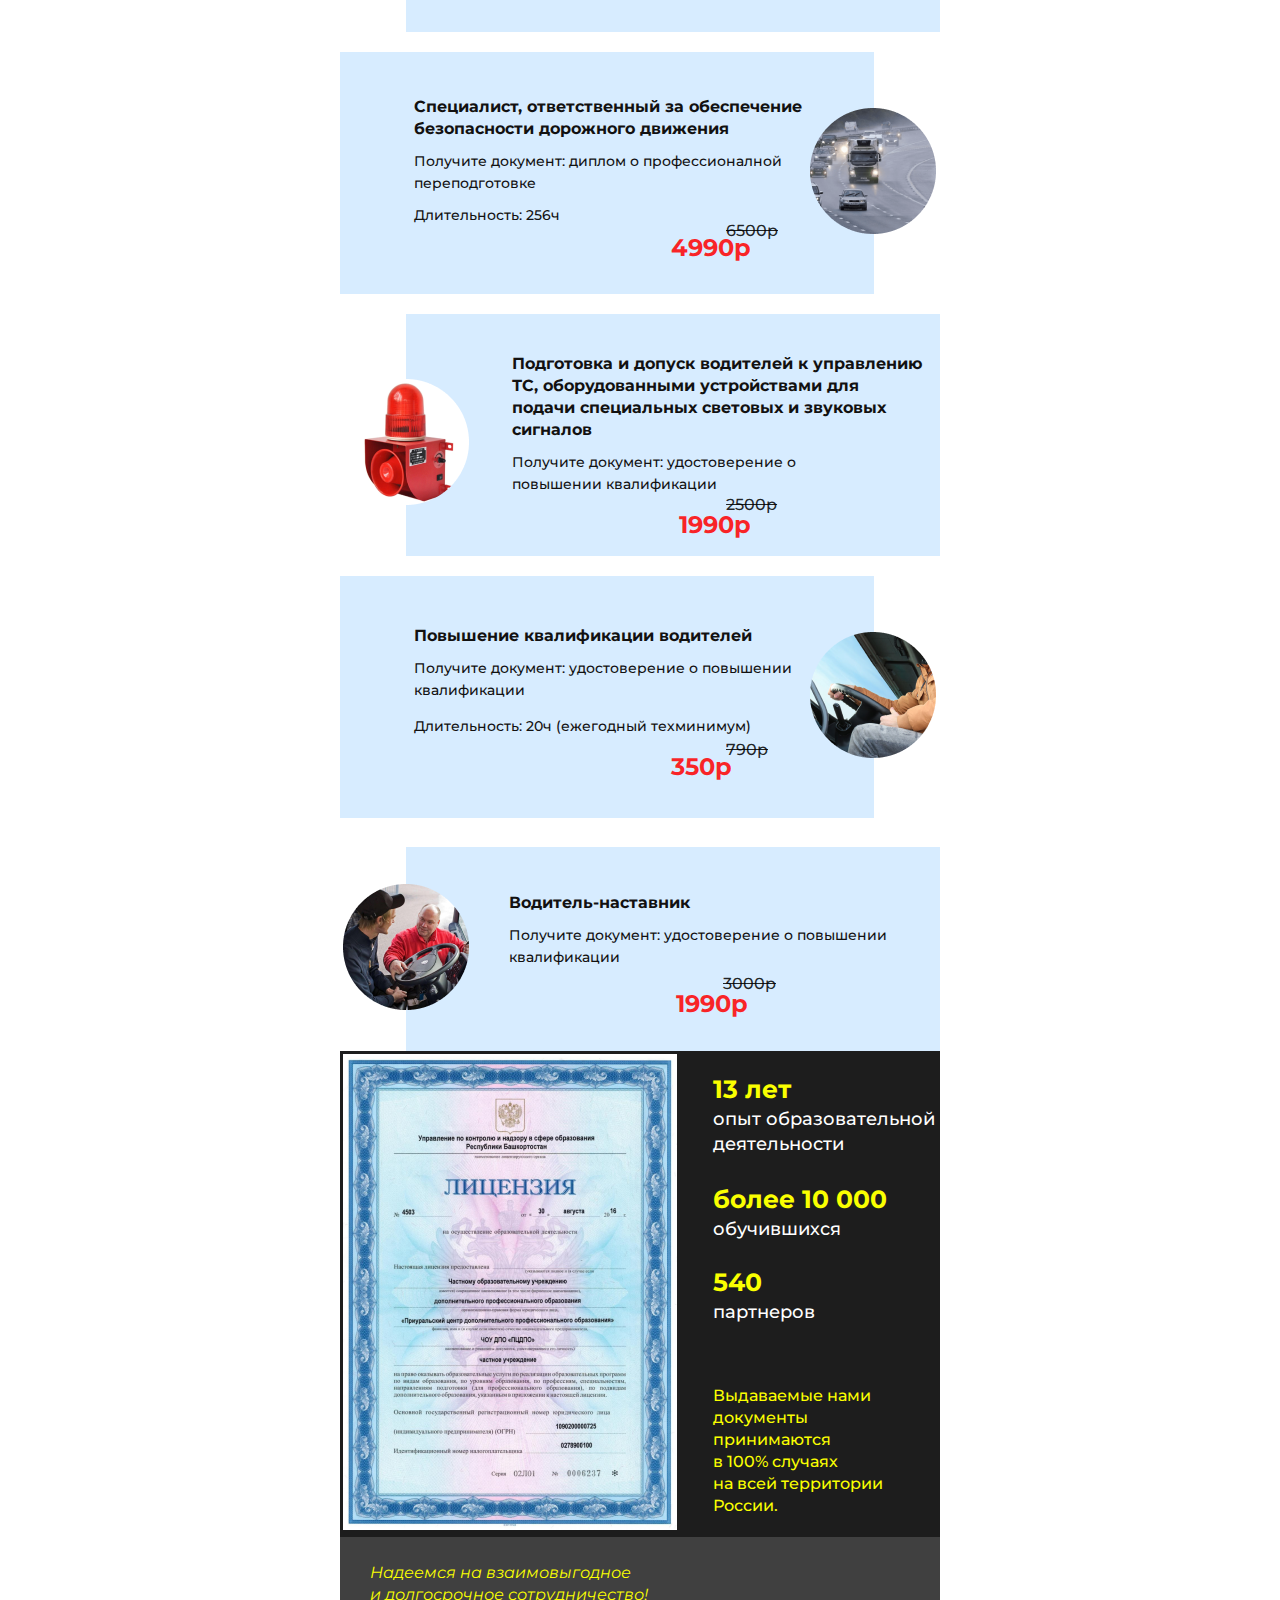
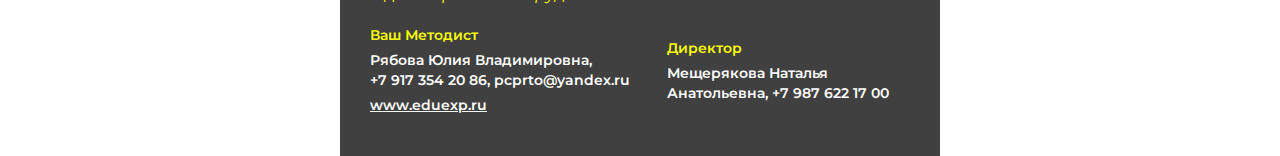
==== commit 10148ba2: "Update index.html" ====
--- a/День_Рождения/index.html
+++ b/День_Рождения/index.html
@@ -36,7 +36,7 @@
                     </tr>
                     <tr >
                         <td align="center" bgcolor="#fff"  >
-                            <table height = "90px" width="600px" style="padding-left: 54px; background-image: url(images/rectangle-bg.png); background-repeat: no-repeat; background-position: bottom; background-size: 100%;"  >
+                            <table height = "90px" width="600px" style="padding-left: 54px; background-image: url(images/Rectangle-bg.png); background-repeat: no-repeat; background-position: bottom; background-size: 100%;"  >
                                 <tr>
                                     <td>
                                         <p style="margin-top: 45px;
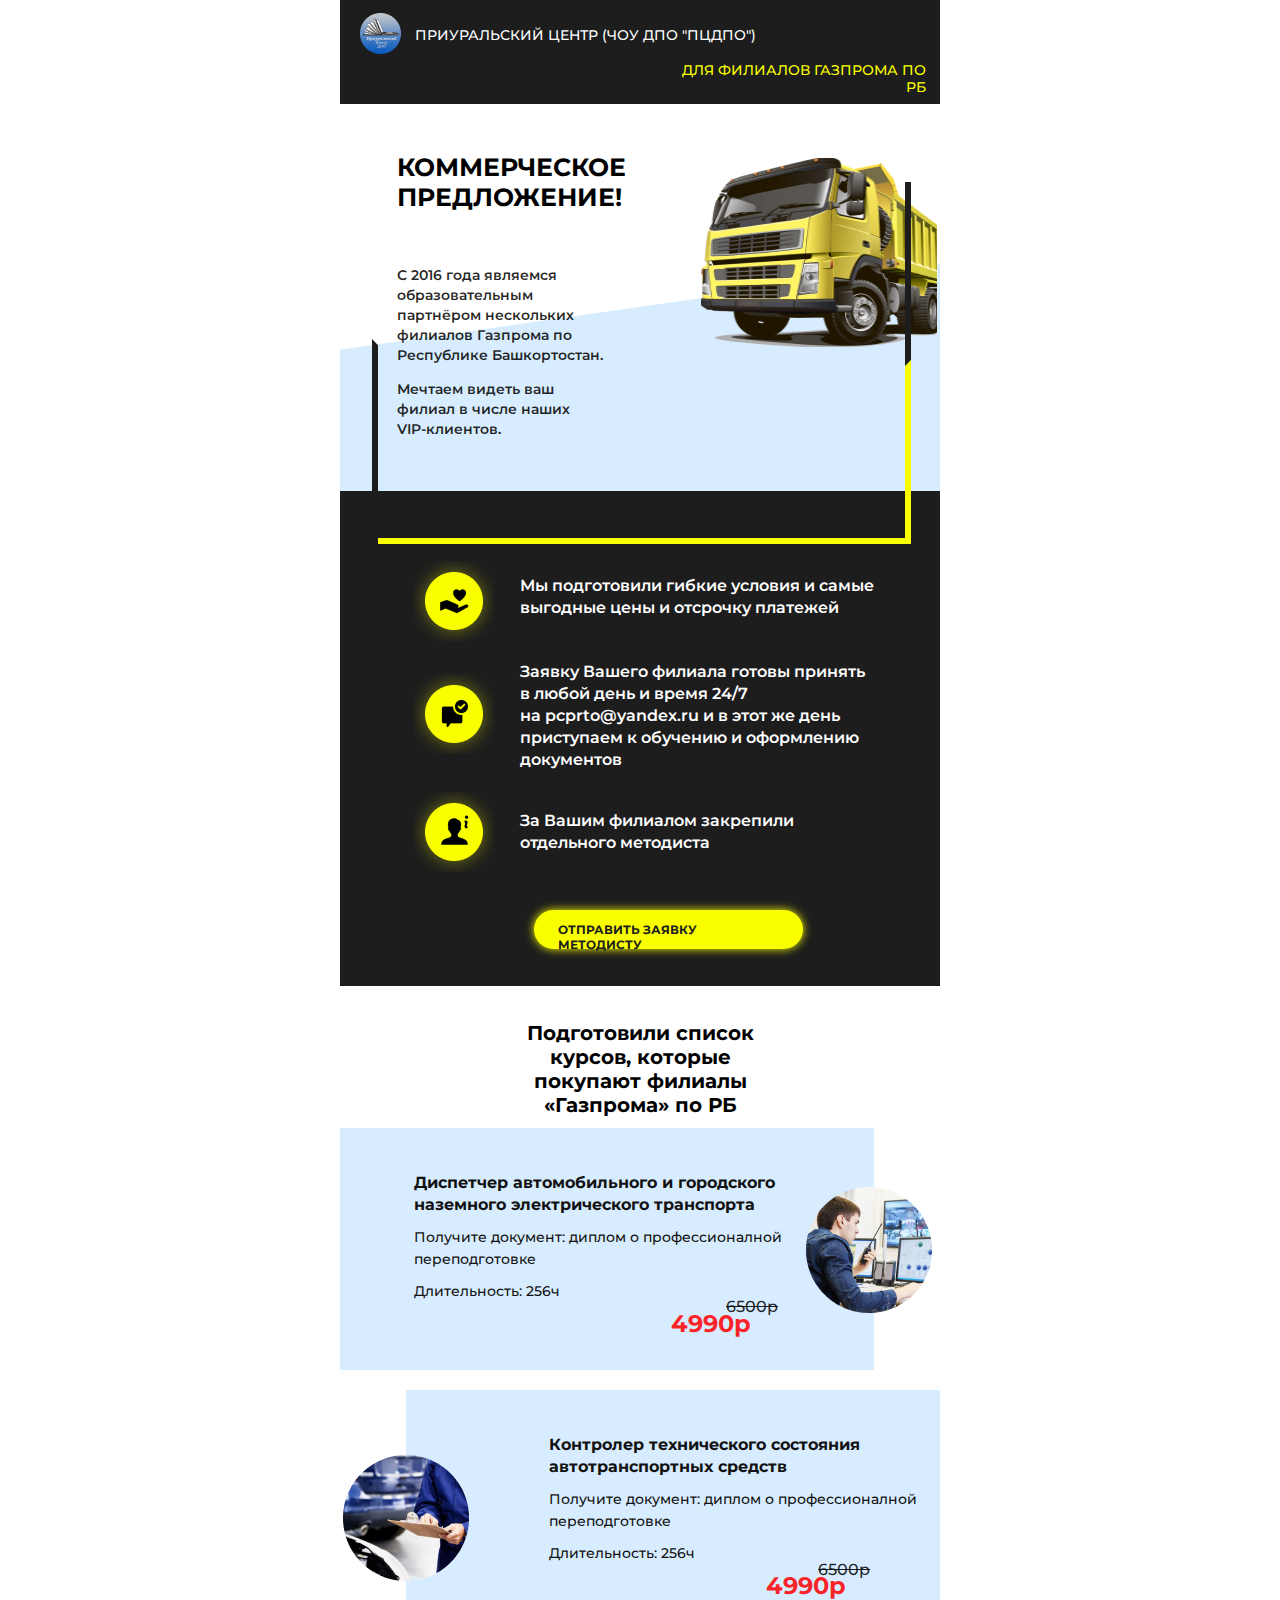
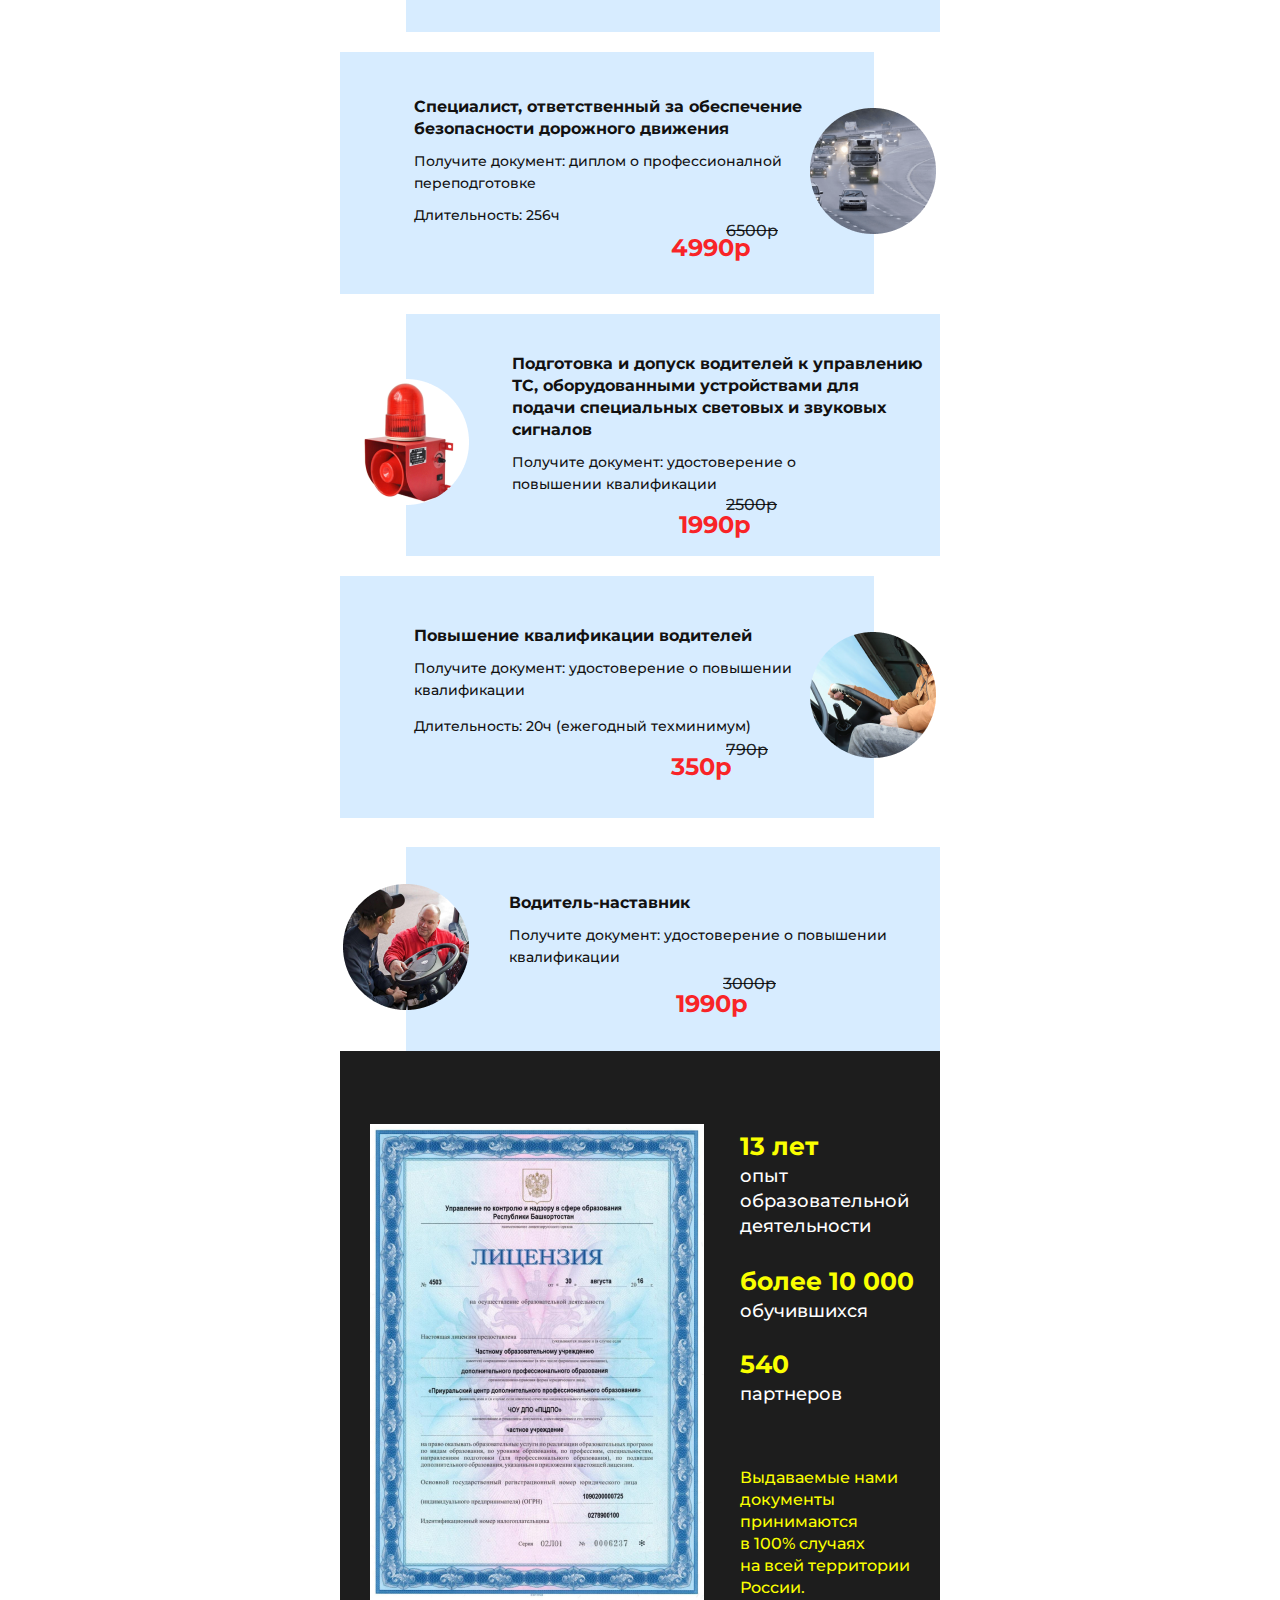
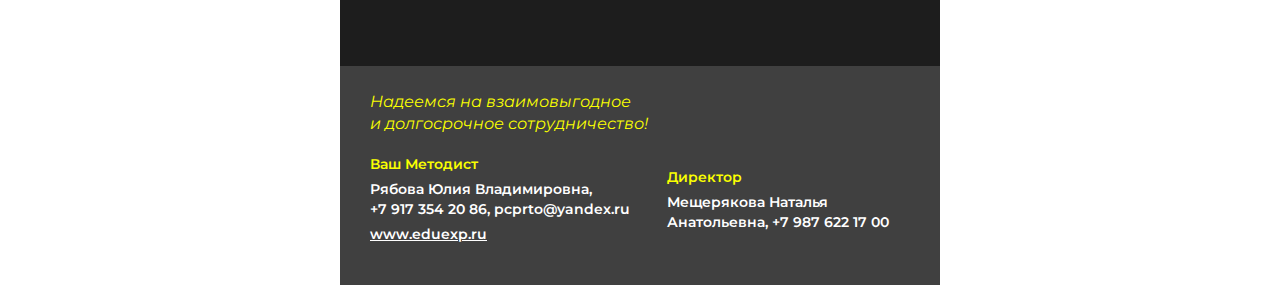
==== commit 4563fb60: "Update index.html" ====
--- a/День_Рождения/index.html
+++ b/День_Рождения/index.html
@@ -616,7 +616,7 @@
                     </tr>
                     <tr>
                         <td>
-                            <table width="600px" style="padding: 70px 0px 59px 27x;
+                            <table width="600px" style="padding: 70px 0px 59px 27px;
                             background: #1D1D1D;">
                                
                                     <td >
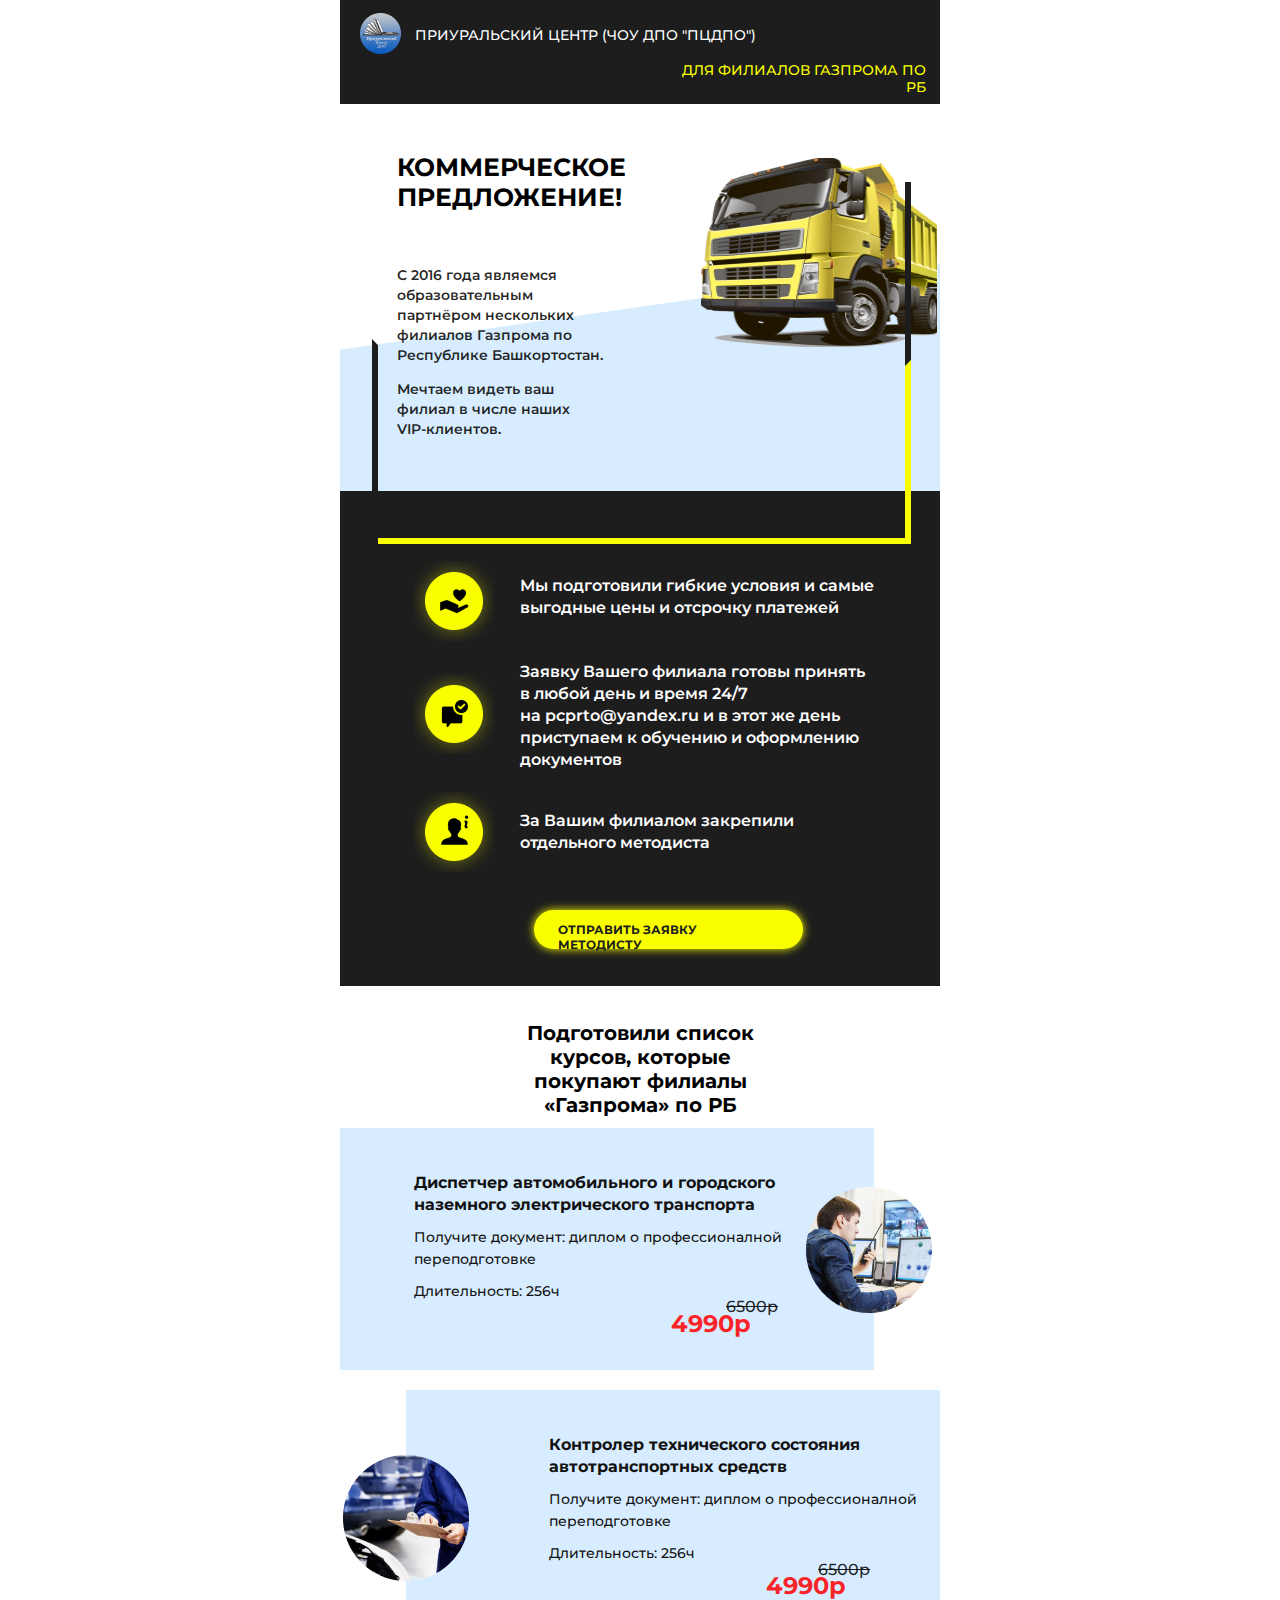
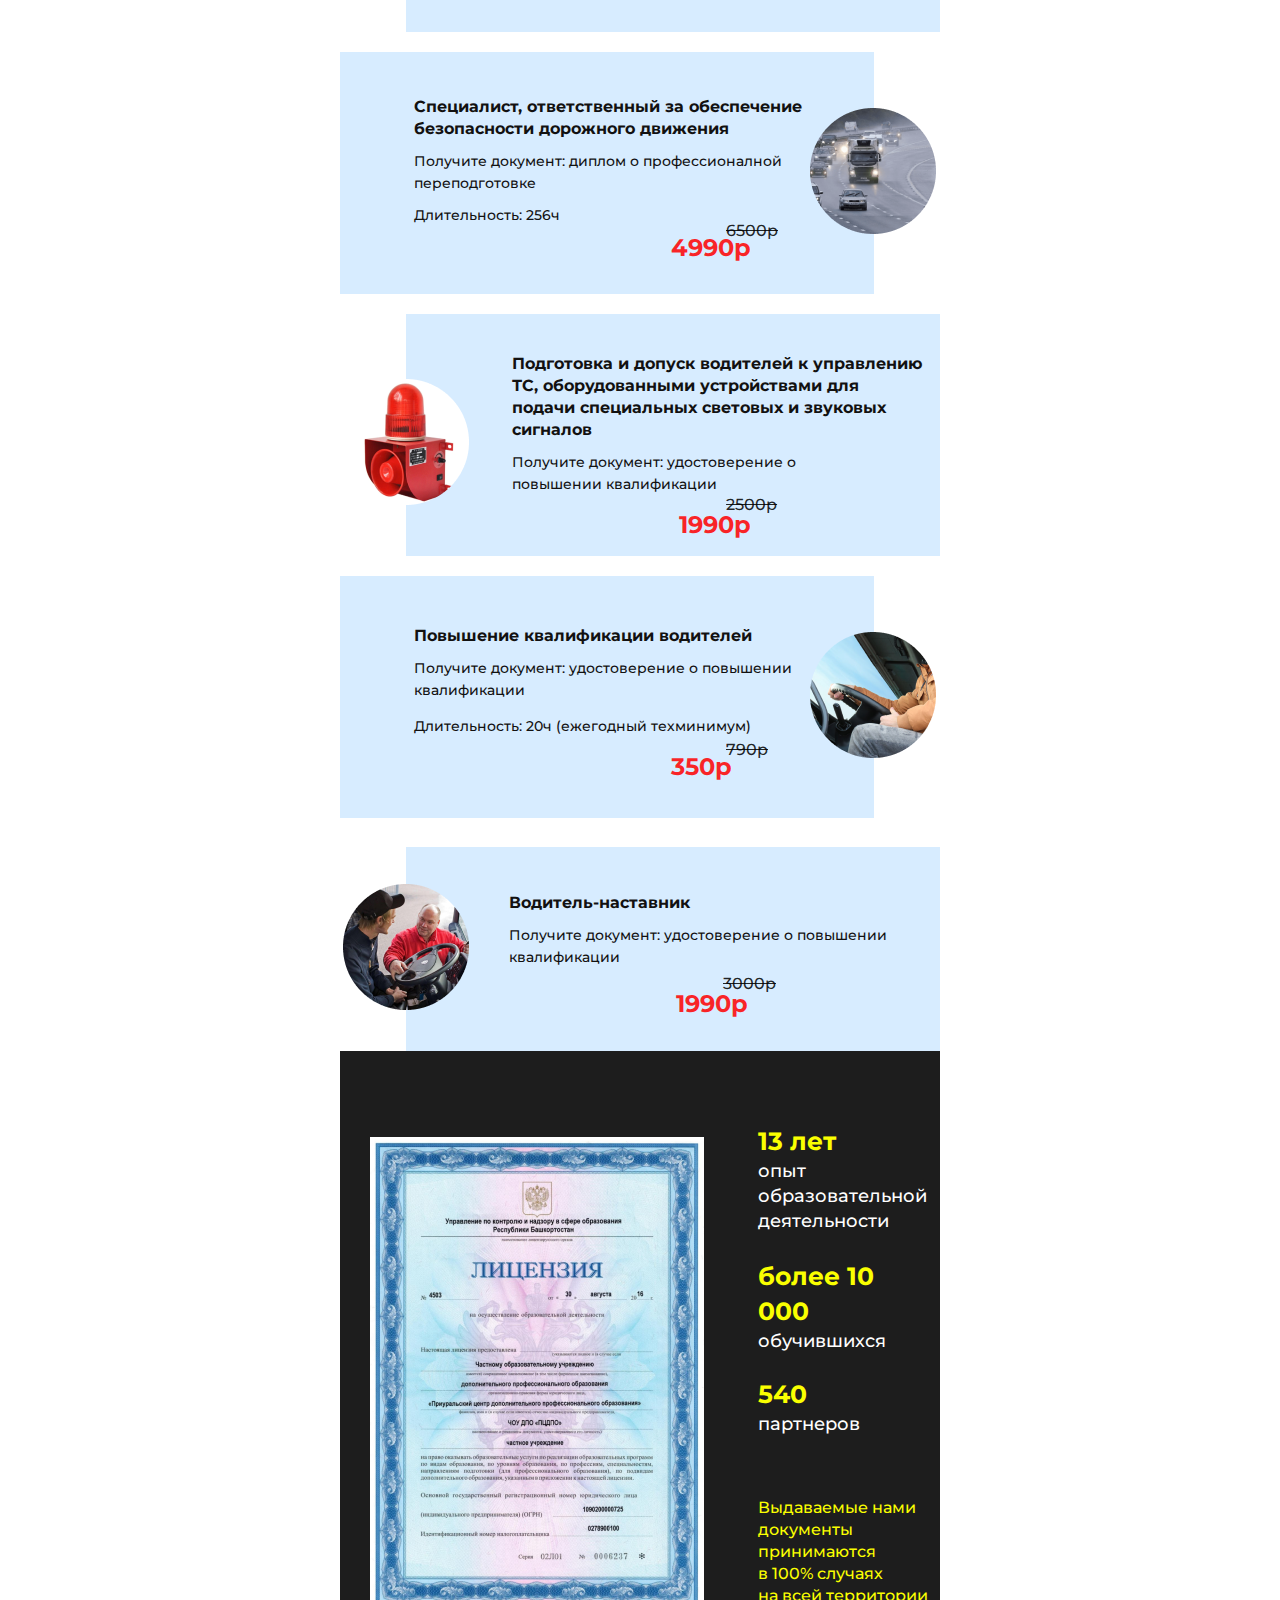
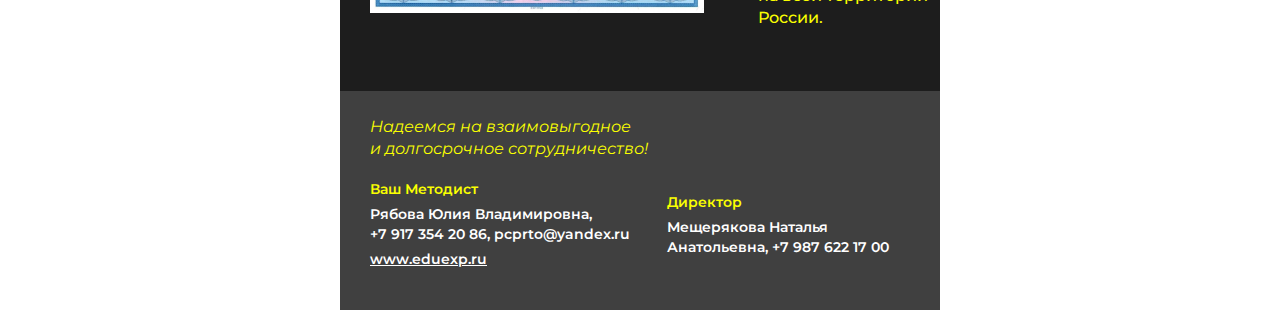
==== commit 8bba931b: "Update index.html" ====
--- a/День_Рождения/index.html
+++ b/День_Рождения/index.html
@@ -616,7 +616,7 @@
                     </tr>
                     <tr>
                         <td>
-                            <table width="600px" style="padding: 70px 0px 59px 27px;
+                            <table width="600px" style="padding: 70px 0px 59px 27px;  box-sizing: border-box;
                             background: #1D1D1D;">
                                
                                     <td >
@@ -629,7 +629,8 @@
                                         font-size: 25px;
                                         line-height: 35px;
                                         color: #FAFF00;
-                                        margin: 0;">13 лет</p>
+                                        margin: 0;
+                                        width: 171px;">13 лет</p>
                                         <p style=" font-family: 'Montserrat';
                                         font-style: normal;
                                         font-weight: 500;
@@ -637,14 +638,16 @@
                                         line-height: 25px;
                                         margin: 0;
                                         margin-bottom: 25px;
-                                        color: #FFFFFF;">опыт образовательной деятельности</p>
+                                        color: #FFFFFF;
+                                        width: 171px;">опыт образовательной деятельности</p>
                                         <p style="font-family: 'Montserrat';
                                         font-style: normal;
                                         font-weight: 700;
                                         font-size: 25px;
                                         line-height: 35px;
                                         margin: 0;
-                                        color: #FAFF00;">более 10 000</p>
+                                        color: #FAFF00;
+                                        width: 171px;">более 10 000</p>
                                         <p style=" font-family: 'Montserrat';
                                         font-style: normal;
                                         font-weight: 500;
@@ -652,14 +655,16 @@
                                         line-height: 25px;
                                         margin: 0;
                                         margin-bottom: 23px;
-                                        color: #FFFFFF;">обучившихся</p>
+                                        color: #FFFFFF;
+                                        width: 171px;">обучившихся</p>
                                         <p style="font-family: 'Montserrat';
                                         font-style: normal;
                                         font-weight: 700;
                                         font-size: 25px;
                                         line-height: 35px;
                                         margin: 0;
-                                        color: #FAFF00;">540 </p>
+                                        color: #FAFF00;
+                                        width: 171px;">540 </p>
                                         <p style=" font-family: 'Montserrat';
                                         font-style: normal;
                                         font-weight: 500;
@@ -667,7 +672,8 @@
                                         line-height: 25px;
                                         margin: 0;
                                         margin-bottom: 60px;
-                                        color: #FFFFFF;">партнеров</p>
+                                        color: #FFFFFF;
+                                        width: 171px;">партнеров</p>
                                         <p style="font-family: 'Montserrat';
                                         font-style: normal;
                                         font-weight: 500;
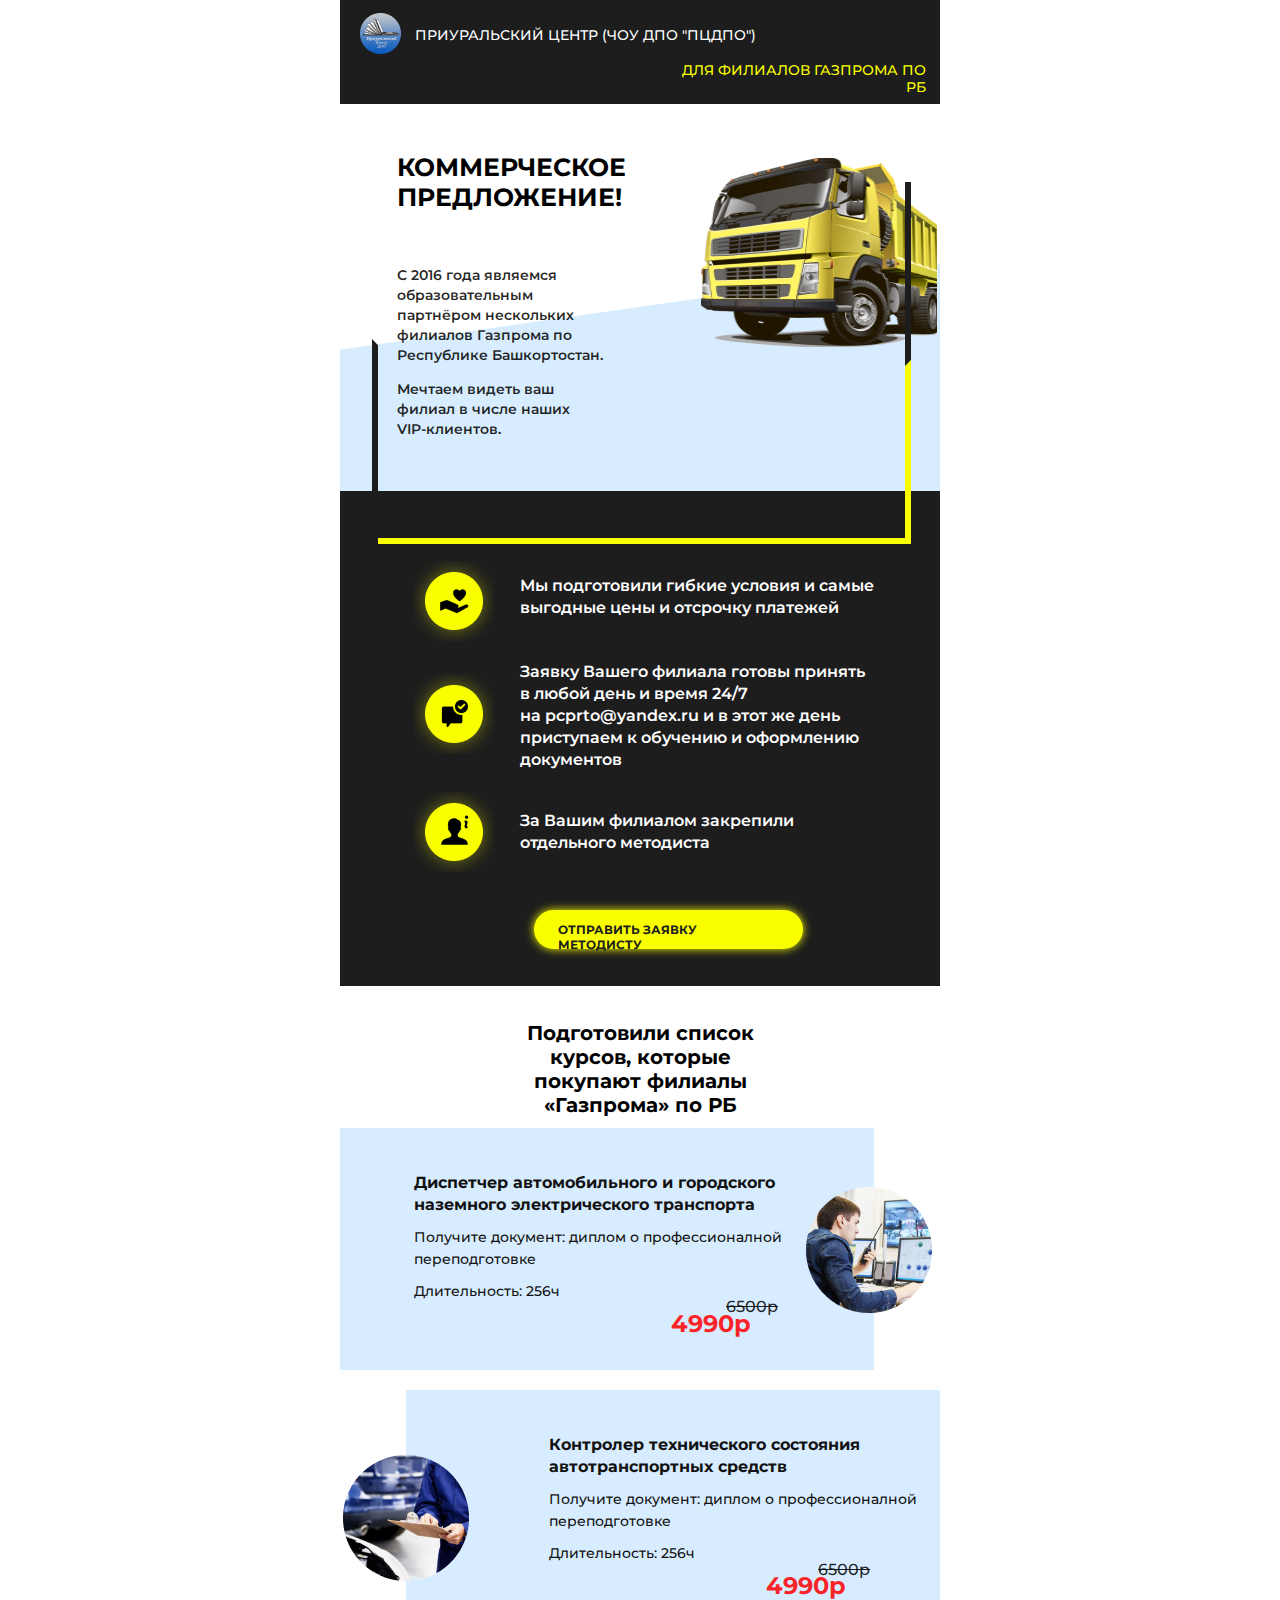
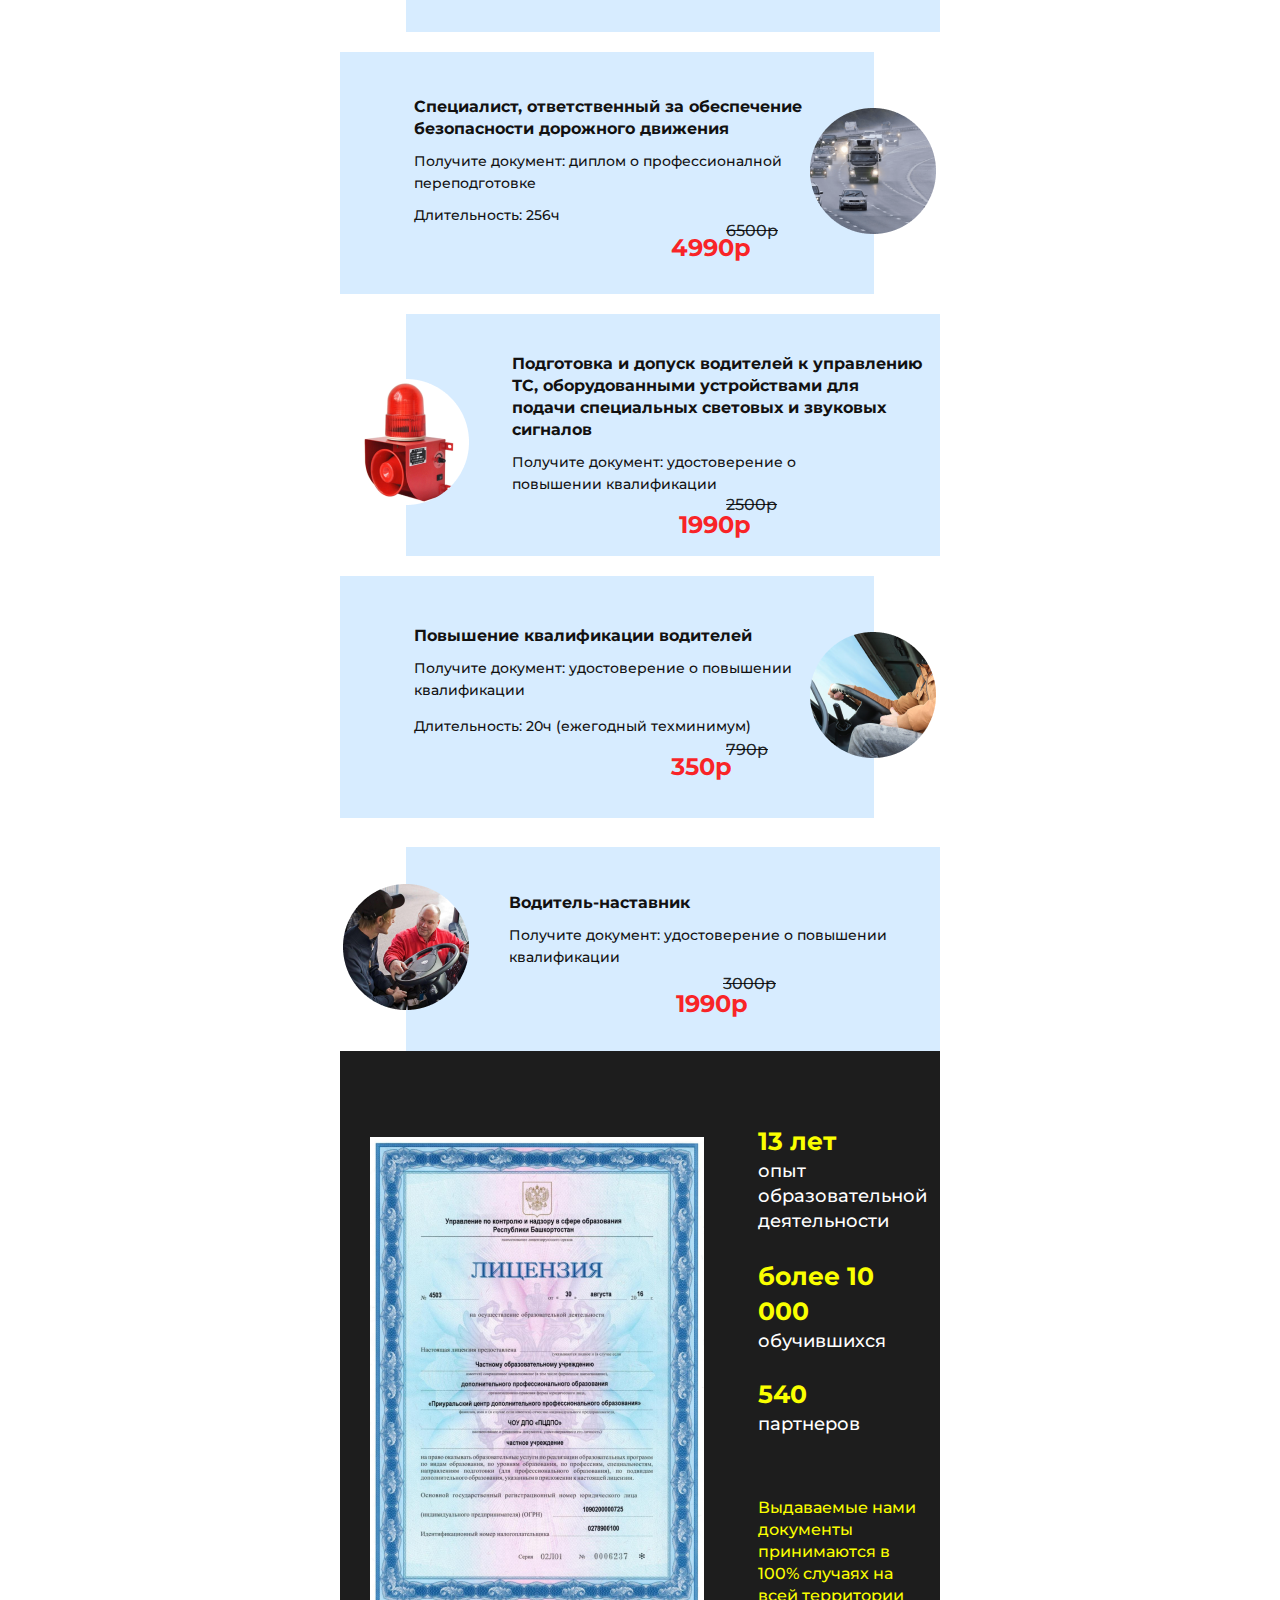
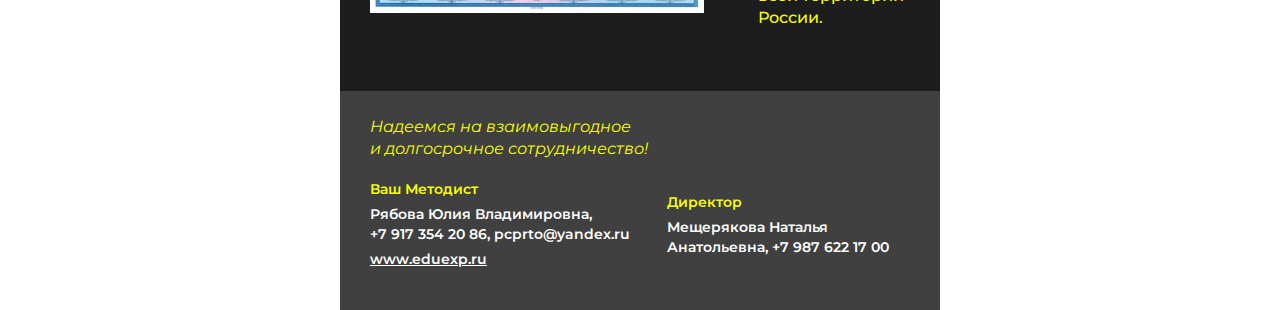
==== commit c305dba0: "Add files via upload" ====
--- a/День_Рождения/index.html
+++ b/День_Рождения/index.html
@@ -681,7 +681,7 @@
                                         line-height: 22px;
                                         margin: 0;
                                         color: #FAFF00;
-                                        width: 171px;">Выдаваемые нами документы принимаются в 100% случаях на всей территории России.</p>
+                                        width: 171px;">Выдаваемые нами документы принимаются в 100% случаях на всей территории России.</p>
                                     </td>
                             </table>
                         </td>
@@ -766,4 +766,4 @@
     </table>
 </body>
 
-</html>
+</html>